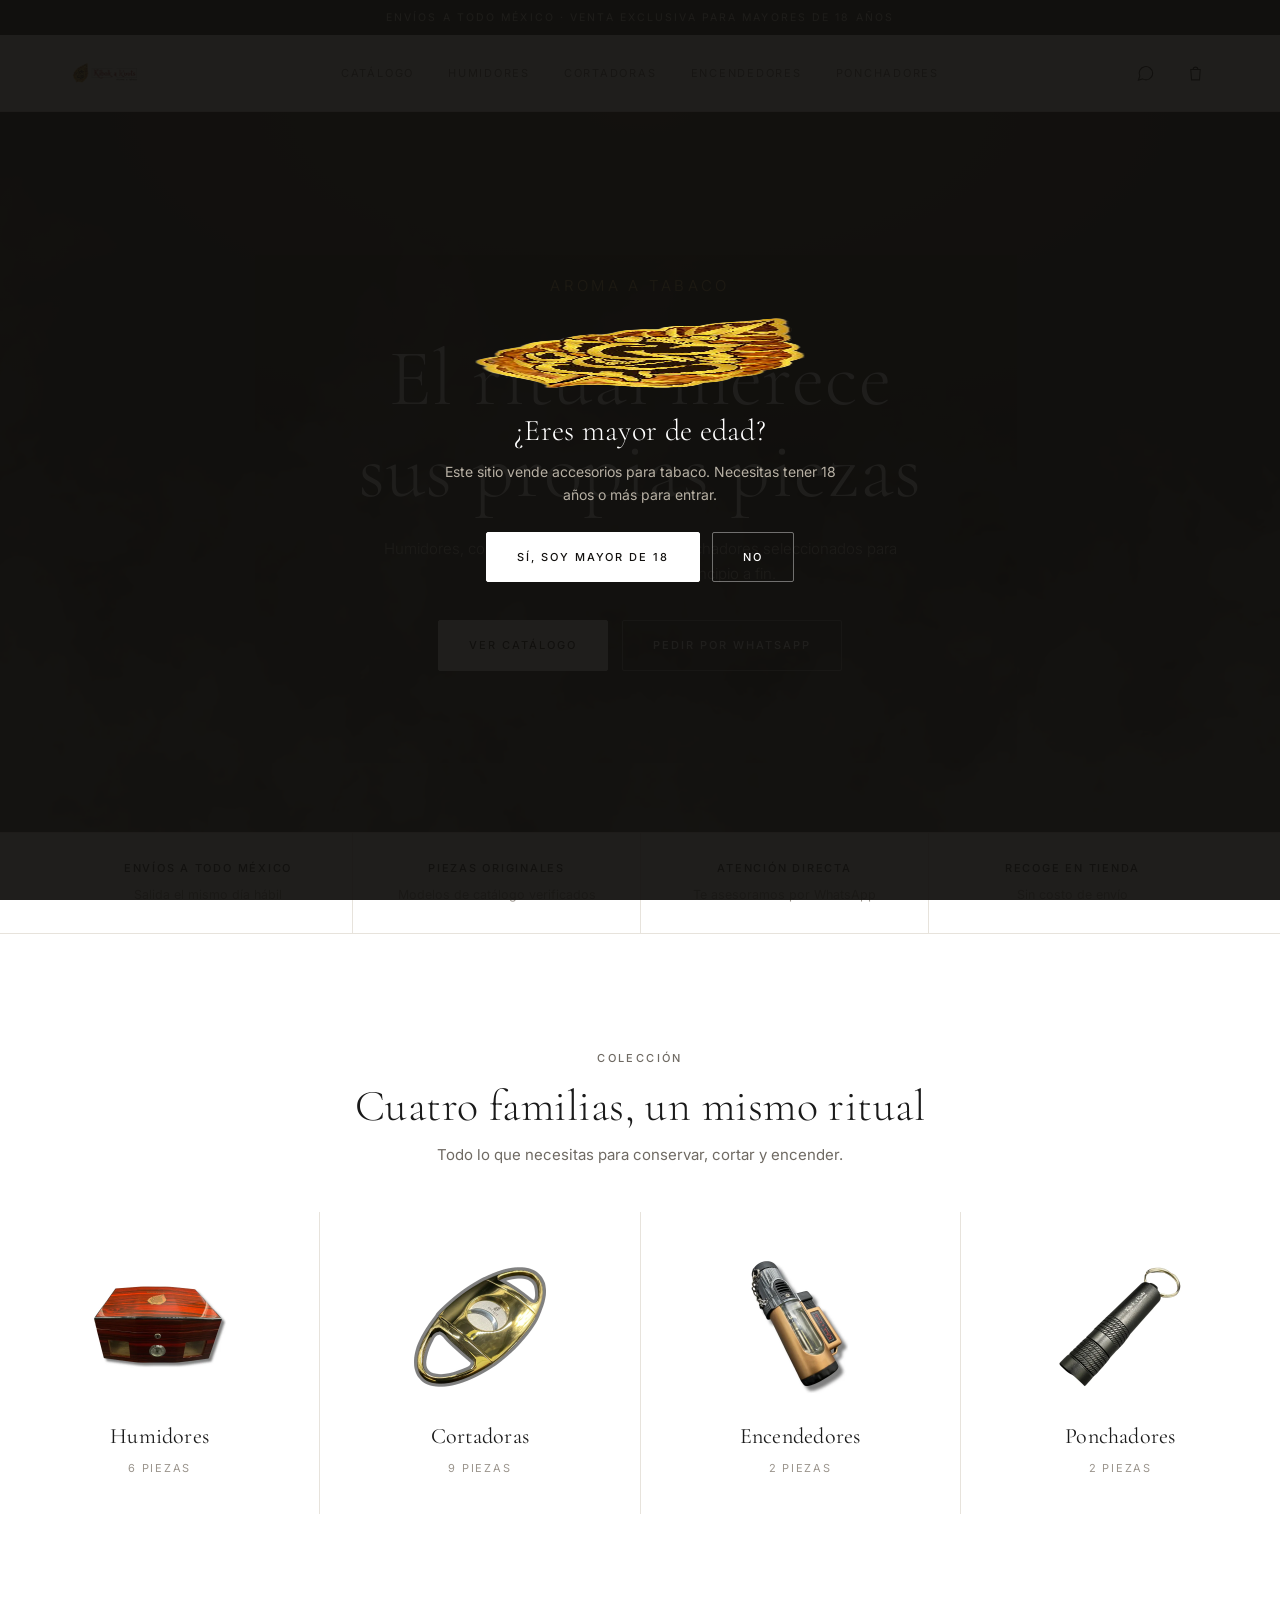
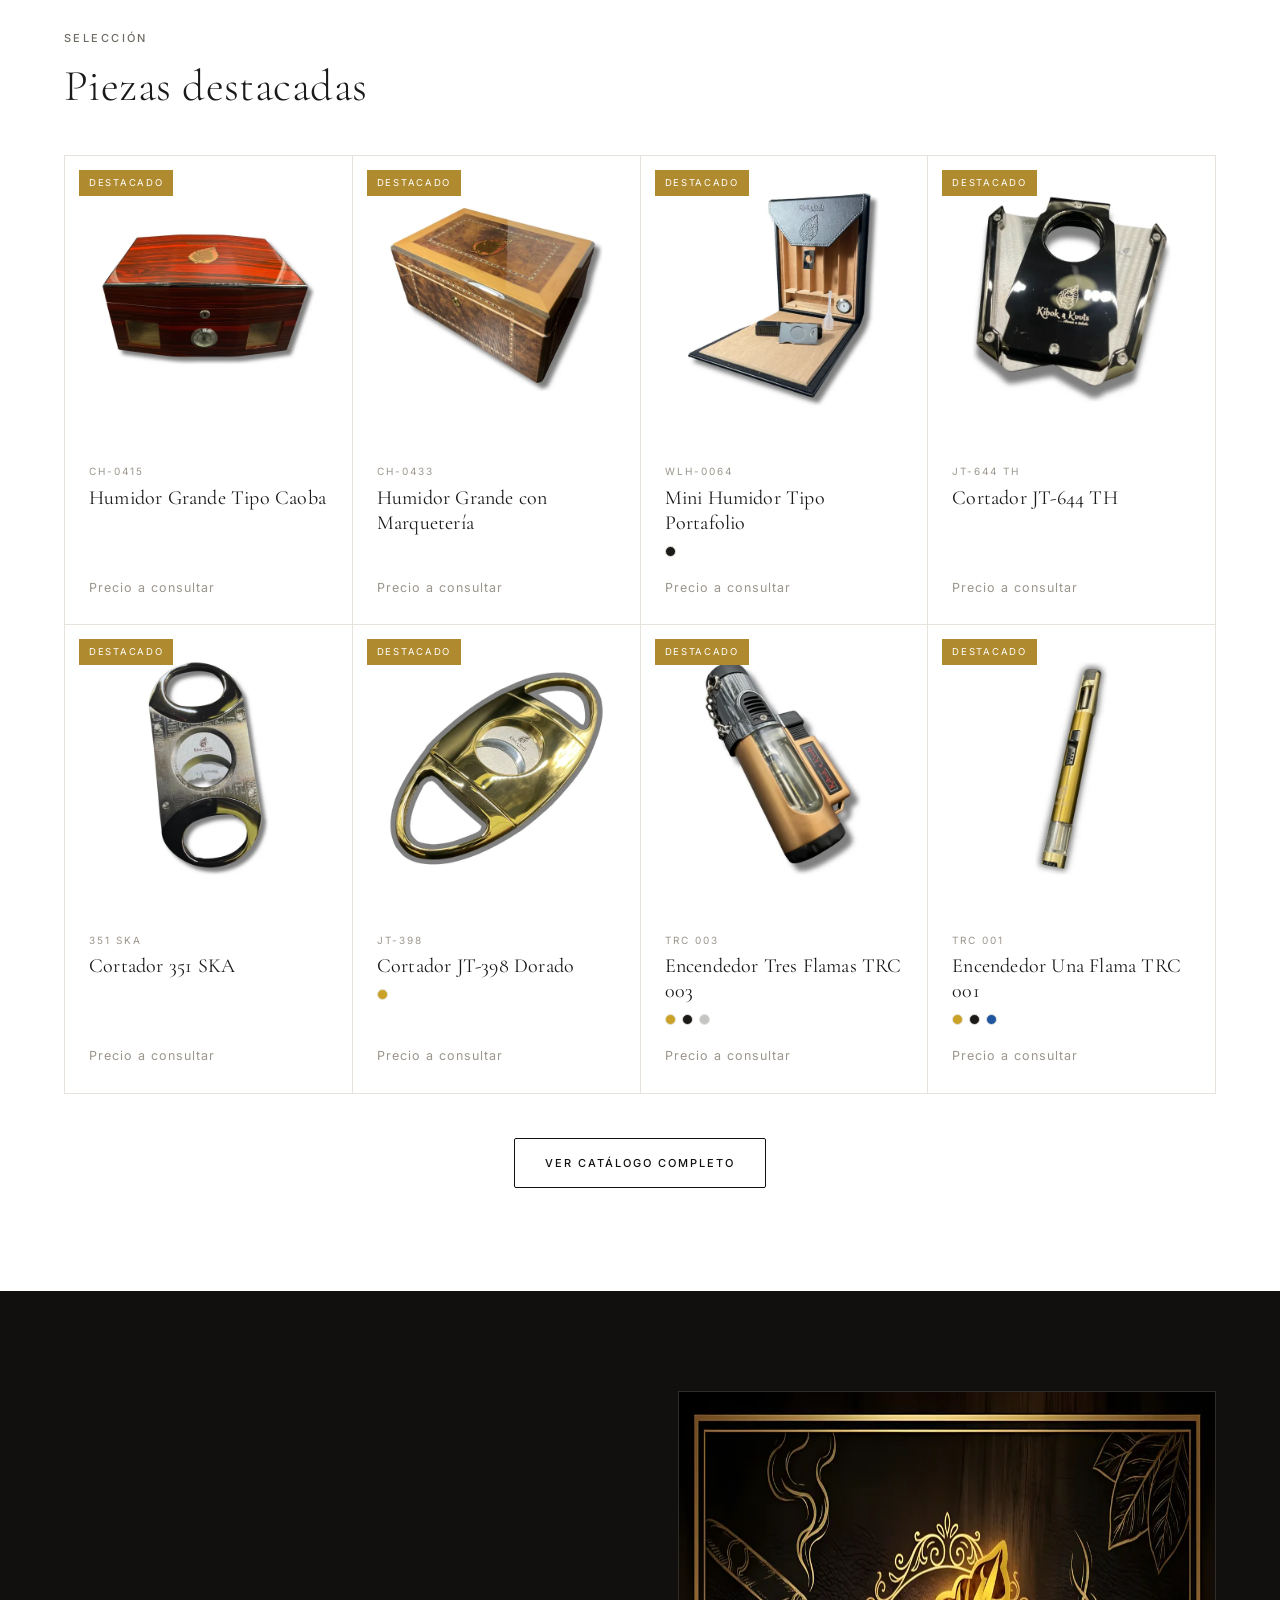
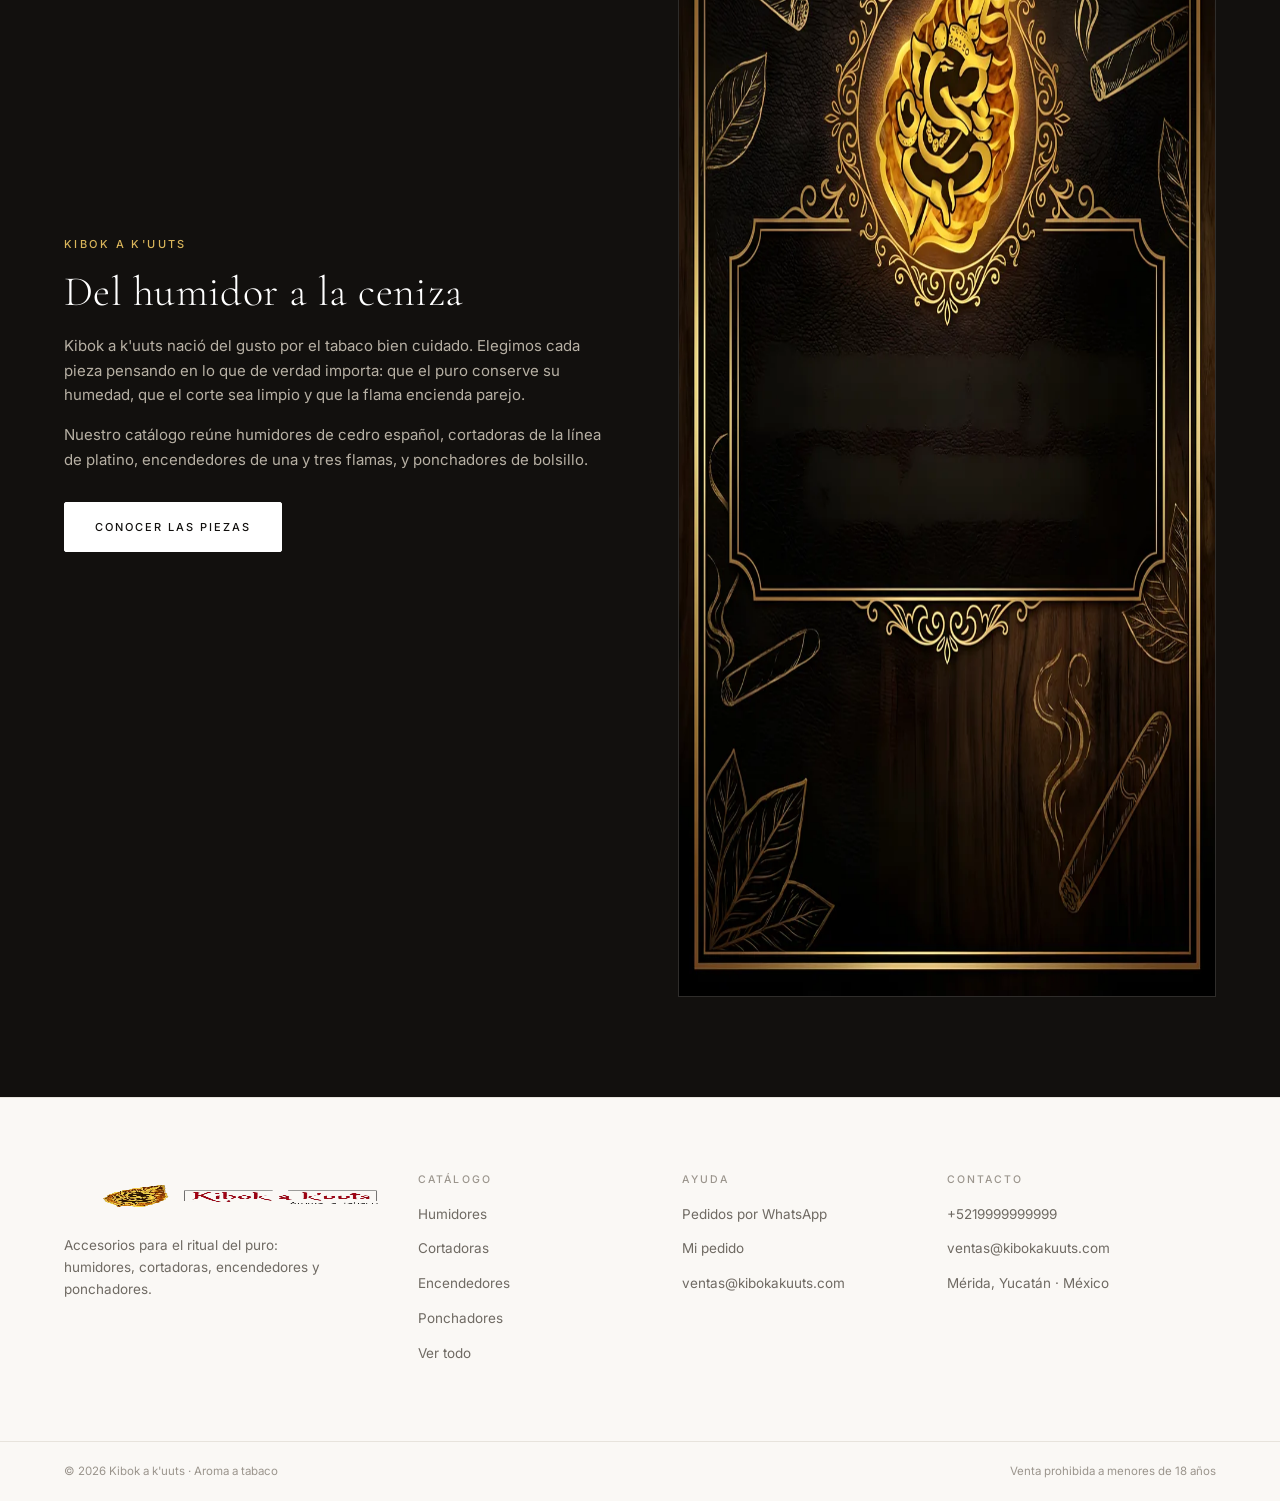
==== SITIO KIBOK/index.html @ acc5dd98 "Initial commit: Kibok a k'uuts static site Static e-commerce site for cigar accessories (humidors, c" ====
<!doctype html>
<html lang="es">
<head>
  <title>Kibok a k'uuts · Accesorios para puros</title>
  <meta name="description" content="Humidores, cortadoras, encendedores y ponchadores. Accesorios para el ritual del puro. Envíos a todo México.">
  <meta charset="utf-8">
  <meta name="viewport" content="width=device-width, initial-scale=1">
  <meta name="theme-color" content="#12100e">
  <link rel="icon" href="favicon.ico">
  <link rel="apple-touch-icon" href="apple-touch-icon.png">
  <link rel="preconnect" href="https://fonts.googleapis.com">
  <link rel="preconnect" href="https://fonts.gstatic.com" crossorigin>
  <link href="https://fonts.googleapis.com/css2?family=Cormorant+Garamond:wght@300;400;500&family=Inter:wght@300;400;500&display=swap" rel="stylesheet">
  <link rel="stylesheet" href="css/styles.css">
</head>
<body>
  <div class="tira">Envíos a todo México · Venta exclusiva para mayores de 18 años</div>

  <header class="header">
    <div class="contenedor header__barra">
      <button class="icono hamburguesa" data-menu aria-label="Menú" aria-expanded="false">
        <svg viewBox="0 0 24 24"><path d="M3 6h18M3 12h18M3 18h18"/></svg>
      </button>
      <a class="logo" href="index.html" aria-label="Kibok a k'uuts, inicio">
        <img src="img/marca/logo.webp" alt="Kibok a k'uuts — Aroma a tabaco" width="586" height="304">
      </a>
      <nav class="nav" aria-label="Principal">
        <a href="tienda.html">Catálogo</a>
        <a href="tienda.html?c=humidores">Humidores</a>
        <a href="tienda.html?c=cortadoras">Cortadoras</a>
        <a href="tienda.html?c=encendedores">Encendedores</a>
        <a href="tienda.html?c=ponchadores">Ponchadores</a>
      </nav>
      <div class="acciones">
        <a class="icono" data-wa-general href="#" target="_blank" rel="noopener" aria-label="WhatsApp">
          <svg viewBox="0 0 24 24"><path d="M21 11.5a8.4 8.4 0 0 1-12.6 7.3L3 20.5l1.8-5.2A8.5 8.5 0 1 1 21 11.5z"/></svg>
        </a>
        <a class="icono" href="carrito.html" aria-label="Ver pedido">
          <svg viewBox="0 0 24 24"><path d="M6 7h12l-1 13H7L6 7z"/><path d="M9 7a3 3 0 0 1 6 0"/></svg>
          <span class="contador" data-contador hidden>0</span>
        </a>
      </div>
    </div>
  </header>

  <main>
    <section class="hero">
      <img class="hero__fondo" src="img/marca/hero.webp" alt="" width="2000" height="1333">
      <div class="contenedor hero__contenido">
        <p class="eyebrow">Aroma a tabaco</p>
        <h1>El ritual merece<br>sus propias piezas</h1>
        <p>Humidores, cortadoras, encendedores y ponchadores seleccionados
           para acompañar cada puro de principio a fin.</p>
        <div class="hero__acciones">
          <a class="btn btn--claro" href="tienda.html">Ver catálogo</a>
          <a class="btn btn--linea" style="color:#fff;border-color:rgba(255,255,255,.45)"
             data-wa-general href="#" target="_blank" rel="noopener">Pedir por WhatsApp</a>
        </div>
      </div>
    </section>

    <section class="valores">
      <div class="contenedor">
        <div class="valores__grid">
          <div class="valores__item"><strong>Envíos a todo México</strong><span>Salida el mismo día hábil</span></div>
          <div class="valores__item"><strong>Piezas originales</strong><span>Modelos de catálogo verificados</span></div>
          <div class="valores__item"><strong>Atención directa</strong><span>Te asesoramos por WhatsApp</span></div>
          <div class="valores__item"><strong>Recoge en tienda</strong><span>Sin costo de envío</span></div>
        </div>
      </div>
    </section>

    <section class="seccion">
      <div class="contenedor">
        <div class="titulo centro">
          <p class="eyebrow">Colección</p>
          <h2>Cuatro familias, un mismo ritual</h2>
          <p>Todo lo que necesitas para conservar, cortar y encender.</p>
        </div>
      </div>
      <div class="contenedor" style="padding:0">
        <div class="categorias" data-categorias></div>
      </div>
    </section>

    <section class="seccion" style="padding-top:0">
      <div class="contenedor">
        <div class="titulo">
          <p class="eyebrow">Selección</p>
          <h2>Piezas destacadas</h2>
        </div>
        <div class="rejilla" data-destacados></div>
        <div class="centro" style="margin-top:44px">
          <a class="btn btn--linea" href="tienda.html">Ver catálogo completo</a>
        </div>
      </div>
    </section>

    <section class="bloque-marca">
      <div class="contenedor">
        <div>
          <p class="eyebrow">Kibok a k'uuts</p>
          <h2>Del humidor a la ceniza</h2>
          <p>Kibok a k'uuts nació del gusto por el tabaco bien cuidado. Elegimos cada pieza
             pensando en lo que de verdad importa: que el puro conserve su humedad, que el corte
             sea limpio y que la flama encienda parejo.</p>
          <p>Nuestro catálogo reúne humidores de cedro español, cortadoras de la línea de platino,
             encendedores de una y tres flamas, y ponchadores de bolsillo.</p>
          <a class="btn btn--claro" style="margin-top:14px" href="tienda.html">Conocer las piezas</a>
        </div>
        <div><img src="img/marca/portada.webp" alt="Catálogo Kibok a k'uuts" width="900" height="1206" loading="lazy"></div>
      </div>
    </section>
  </main>

  <footer class="footer">
    <div class="contenedor footer__grid">
      <div>
        <div class="footer__logo"><img src="img/marca/logo.webp" alt="Kibok a k'uuts" width="586" height="304"></div>
        <p style="color:var(--suave);font-size:13.5px;max-width:280px">
          Accesorios para el ritual del puro: humidores, cortadoras, encendedores y ponchadores.
        </p>
      </div>
      <div>
        <h4>Catálogo</h4>
        <ul>
          <li><a href="tienda.html?c=humidores">Humidores</a></li>
          <li><a href="tienda.html?c=cortadoras">Cortadoras</a></li>
          <li><a href="tienda.html?c=encendedores">Encendedores</a></li>
          <li><a href="tienda.html?c=ponchadores">Ponchadores</a></li>
          <li><a href="tienda.html">Ver todo</a></li>
        </ul>
      </div>
      <div>
        <h4>Ayuda</h4>
        <ul>
          <li><a data-wa-general href="#" target="_blank" rel="noopener">Pedidos por WhatsApp</a></li>
          <li><a href="carrito.html">Mi pedido</a></li>
          <li><a href="#" data-email>correo</a></li>
        </ul>
      </div>
      <div>
        <h4>Contacto</h4>
        <ul>
          <li><a data-wa-general href="#" target="_blank" rel="noopener"><span data-tel></span></a></li>
          <li><a href="#" data-email>correo</a></li>
          <li><span style="font-size:13.5px;color:var(--suave)">Mérida, Yucatán · México</span></li>
        </ul>
      </div>
    </div>
    <div class="contenedor footer__legal">
      <span>© <span data-anio></span> Kibok a k'uuts · Aroma a tabaco</span>
      <span>Venta prohibida a menores de 18 años</span>
    </div>
  </footer>

  <div class="edad" data-edad>
    <div class="edad__caja">
      <img src="img/marca/emblema.png" alt="" width="512" height="512">
      <h2>¿Eres mayor de edad?</h2>
      <p>Este sitio vende accesorios para tabaco. Necesitas tener 18 años o más para entrar.</p>
      <div class="edad__botones">
        <button class="btn btn--claro" data-edad-si>Sí, soy mayor de 18</button>
        <button class="btn btn--linea" style="color:#fff;border-color:rgba(255,255,255,.4)" data-edad-no>No</button>
      </div>
    </div>
  </div>

  <script src="js/config.js"></script>
  <script src="js/products.js"></script>
  <script src="js/app.js"></script>
</body>
</html>
---- SITIO KIBOK/css/styles.css ----
/* =========================================================
   KIBOK A K'UUTS — Hoja de estilos
   Minimalista: blanco, tipografía fina, acento dorado.
   ========================================================= */

:root{
  --negro:#12100e;
  --texto:#1a1a1a;
  --suave:#6f6a63;
  --tenue:#9b958d;
  --linea:#e7e3dc;
  --fondo:#ffffff;
  --crema:#faf8f5;
  --oro:#b08a2e;
  --oro-claro:#d8b45a;
  --rojo:#9e0b14;

  --serif:"Cormorant Garamond", Georgia, "Times New Roman", serif;
  --sans:"Inter", -apple-system, BlinkMacSystemFont, "Segoe UI", Helvetica, Arial, sans-serif;

  --max:1280px;
  --gutter:clamp(20px, 5vw, 64px);
  --radio:2px;
  --trans:.35s cubic-bezier(.2,.7,.3,1);
}

*,*::before,*::after{box-sizing:border-box}
html{-webkit-text-size-adjust:100%}
body{
  margin:0;
  background:var(--fondo);
  color:var(--texto);
  font-family:var(--sans);
  font-size:15px;
  font-weight:400;
  line-height:1.65;
  -webkit-font-smoothing:antialiased;
}
img{max-width:100%;display:block}
a{color:inherit;text-decoration:none}
button{font:inherit;color:inherit;cursor:pointer}
h1,h2,h3,h4{font-family:var(--serif);font-weight:400;letter-spacing:.01em;margin:0;line-height:1.15}
p{margin:0 0 1em}
hr{border:0;border-top:1px solid var(--linea);margin:0}

.contenedor{max-width:var(--max);margin:0 auto;padding-inline:var(--gutter)}
.eyebrow{
  font-size:11px;letter-spacing:.22em;text-transform:uppercase;
  color:var(--tenue);font-weight:500;margin:0 0 14px
}
.seccion{padding-block:clamp(56px,8vw,110px)}
.centro{text-align:center}
.oculto{display:none !important}

/* ---------------- Botones ---------------- */
.btn{
  display:inline-flex;align-items:center;justify-content:center;gap:10px;
  border:1px solid var(--negro);background:var(--negro);color:#fff;
  padding:15px 30px;border-radius:var(--radio);
  font-size:11px;letter-spacing:.18em;text-transform:uppercase;font-weight:500;
  transition:var(--trans);white-space:nowrap
}
.btn:hover{background:#2c2723;border-color:#2c2723}
.btn--linea{background:transparent;color:var(--negro)}
.btn--linea:hover{background:var(--negro);color:#fff}
.btn--claro{background:#fff;color:var(--negro);border-color:#fff}
.btn--claro:hover{background:transparent;color:#fff;border-color:#fff}
.btn--full{width:100%}
.btn[disabled]{opacity:.4;pointer-events:none}
.btn--wa{background:#1f8a4c;border-color:#1f8a4c}
.btn--wa:hover{background:#186f3d;border-color:#186f3d}

/* ---------------- Header ---------------- */
.header{
  position:sticky;top:0;z-index:60;background:rgba(255,255,255,.94);
  backdrop-filter:saturate(180%) blur(12px);border-bottom:1px solid var(--linea)
}
.header__barra{
  display:grid;grid-template-columns:1fr auto 1fr;align-items:center;
  gap:20px;min-height:76px
}
.logo{display:flex;align-items:center;gap:12px}
.logo img{height:38px;width:auto}
.nav{display:flex;gap:34px;justify-content:center}
.nav a{
  font-size:11px;letter-spacing:.16em;text-transform:uppercase;color:var(--suave);
  padding-block:8px;position:relative;transition:color var(--trans)
}
.nav a::after{
  content:"";position:absolute;left:0;right:100%;bottom:2px;height:1px;
  background:var(--oro);transition:right var(--trans)
}
.nav a:hover,.nav a[aria-current="page"]{color:var(--negro)}
.nav a:hover::after,.nav a[aria-current="page"]::after{right:0}
.acciones{display:flex;align-items:center;gap:8px;justify-content:flex-end}
.icono{
  width:42px;height:42px;display:grid;place-items:center;background:none;border:0;
  border-radius:50%;transition:background var(--trans);position:relative
}
.icono:hover{background:var(--crema)}
.icono svg{width:19px;height:19px;stroke:var(--negro);fill:none;stroke-width:1.4}
.contador{
  position:absolute;top:5px;right:4px;min-width:17px;height:17px;padding:0 4px;
  background:var(--rojo);color:#fff;border-radius:9px;
  font-size:10px;line-height:17px;text-align:center;font-weight:500
}
.contador[hidden]{display:none}
.hamburguesa{display:none}

@media (max-width:900px){
  .header__barra{grid-template-columns:auto 1fr auto;min-height:66px}
  .hamburguesa{display:grid;order:-1}
  .logo{justify-content:center}
  .logo img{height:32px}
  .nav{
    position:fixed;inset:66px 0 auto;background:#fff;border-bottom:1px solid var(--linea);
    flex-direction:column;gap:0;padding:8px var(--gutter) 24px;
    transform:translateY(-8px);opacity:0;pointer-events:none;transition:var(--trans)
  }
  .nav.abierto{transform:none;opacity:1;pointer-events:auto}
  .nav a{padding:16px 0;font-size:12px;border-bottom:1px solid var(--linea)}
}

/* ---------------- Aviso superior ---------------- */
.tira{
  background:var(--negro);color:#e8e2d6;text-align:center;
  font-size:10.5px;letter-spacing:.2em;text-transform:uppercase;padding:9px 16px
}

/* ---------------- Hero ---------------- */
.hero{
  position:relative;min-height:min(88vh,720px);display:grid;align-items:center;
  background:var(--negro);color:#fff;overflow:hidden
}
.hero::after{
  content:"";position:absolute;inset:0;
  background:radial-gradient(120% 90% at 50% 0%, rgba(176,138,46,.20), transparent 60%);
  pointer-events:none
}
.hero__fondo{
  position:absolute;inset:0;object-fit:cover;width:100%;height:100%;
  opacity:.34;filter:grayscale(.15)
}
.hero__contenido{position:relative;z-index:2;text-align:center;padding-block:90px}
.hero h1{
  font-size:clamp(38px,7vw,80px);font-weight:300;letter-spacing:.01em;margin:0 0 20px
}
.hero p{
  max-width:520px;margin:0 auto 34px;color:#cfc8bd;font-size:15px;font-weight:300
}
.hero .eyebrow{color:var(--oro-claro)}
.hero__acciones{display:flex;gap:14px;justify-content:center;flex-wrap:wrap}

/* ---------------- Barra de valores ---------------- */
.valores{border-block:1px solid var(--linea)}
.valores__grid{
  display:grid;grid-template-columns:repeat(4,1fr);text-align:center
}
.valores__item{padding:26px 18px;border-left:1px solid var(--linea)}
.valores__item:first-child{border-left:0}
.valores__item strong{
  display:block;font-size:11px;letter-spacing:.16em;text-transform:uppercase;
  font-weight:500;margin-bottom:5px
}
.valores__item span{color:var(--tenue);font-size:12.5px}
@media (max-width:760px){
  .valores__grid{grid-template-columns:repeat(2,1fr)}
  .valores__item:nth-child(3){border-left:0}
  .valores__item:nth-child(n+3){border-top:1px solid var(--linea)}
}

/* ---------------- Títulos de sección ---------------- */
.titulo{margin-bottom:44px}
.titulo h2{font-size:clamp(28px,4vw,44px);font-weight:300}
.titulo p{color:var(--suave);max-width:560px;margin-top:12px}
.titulo.centro p{margin-inline:auto}

/* ---------------- Categorías ---------------- */
.categorias{display:grid;grid-template-columns:repeat(4,1fr);gap:1px;background:var(--linea)}
.categoria{
  background:#fff;padding:40px 26px 34px;text-align:center;transition:var(--trans)
}
.categoria:hover{background:var(--crema)}
.categoria img{height:150px;width:auto;margin:0 auto 22px;object-fit:contain;
  transition:transform var(--trans)}
.categoria:hover img{transform:translateY(-6px) scale(1.03)}
.categoria h3{font-size:22px;margin-bottom:6px}
.categoria span{font-size:11px;letter-spacing:.16em;text-transform:uppercase;color:var(--tenue)}
@media (max-width:860px){.categorias{grid-template-columns:repeat(2,1fr)}}

/* ---------------- Rejilla de productos ---------------- */
.rejilla{
  display:grid;grid-template-columns:repeat(auto-fill,minmax(250px,1fr));
  gap:1px;background:var(--linea);border:1px solid var(--linea)
}
.tarjeta{
  background:#fff;display:flex;flex-direction:column;position:relative;
  transition:var(--trans)
}
.tarjeta:hover{box-shadow:0 18px 44px -30px rgba(0,0,0,.4);z-index:2}
.tarjeta__img{
  position:relative;aspect-ratio:1;overflow:hidden;background:#fff
}
.tarjeta__img img{
  width:100%;height:100%;object-fit:contain;padding:8%;
  transition:transform .6s cubic-bezier(.2,.7,.3,1),opacity var(--trans)
}
.tarjeta__img img.alterna{position:absolute;inset:0;opacity:0}
.tarjeta:hover .tarjeta__img img.principal{opacity:0}
.tarjeta:hover .tarjeta__img img.alterna{opacity:1}
.tarjeta:hover .tarjeta__img img{transform:scale(1.05)}
.tarjeta__cuerpo{padding:20px 24px 26px;display:flex;flex-direction:column;gap:6px;flex:1}
.tarjeta__modelo{font-size:10px;letter-spacing:.2em;text-transform:uppercase;color:var(--tenue)}
.tarjeta__nombre{font-family:var(--serif);font-size:20px;line-height:1.25}
.tarjeta__precio{margin-top:auto;padding-top:12px;font-size:14px;letter-spacing:.02em}
.tarjeta__precio .antes{color:var(--tenue);text-decoration:line-through;margin-right:8px;font-size:13px}
.tarjeta__precio .consultar{color:var(--tenue);font-size:12.5px;letter-spacing:.08em}
.tarjeta__colores{display:flex;gap:6px;margin-top:4px}
.punto{width:11px;height:11px;border-radius:50%;border:1px solid var(--linea)}
.tarjeta__link{position:absolute;inset:0;z-index:3}
.tarjeta__add{
  position:absolute;left:16px;right:16px;bottom:16px;z-index:4;
  opacity:0;transform:translateY(8px);transition:var(--trans);
  padding:13px 18px;font-size:10px
}
.tarjeta:hover .tarjeta__add{opacity:1;transform:none}
@media (hover:none){.tarjeta__add{opacity:1;transform:none;position:static;margin:14px 24px 22px}}
.etiqueta{
  position:absolute;top:14px;left:14px;z-index:4;background:var(--negro);color:#fff;
  font-size:9.5px;letter-spacing:.18em;text-transform:uppercase;padding:5px 10px
}
.etiqueta--oro{background:var(--oro)}

/* ---------------- Filtros tienda ---------------- */
.barra-filtros{
  display:flex;align-items:center;justify-content:space-between;gap:24px;
  flex-wrap:wrap;padding-bottom:26px;margin-bottom:34px;border-bottom:1px solid var(--linea)
}
.chips{display:flex;gap:8px;flex-wrap:wrap}
.chip{
  border:1px solid var(--linea);background:#fff;padding:9px 18px;border-radius:100px;
  font-size:11px;letter-spacing:.14em;text-transform:uppercase;color:var(--suave);
  transition:var(--trans)
}
.chip:hover{border-color:var(--negro);color:var(--negro)}
.chip[aria-pressed="true"]{background:var(--negro);border-color:var(--negro);color:#fff}
.herramientas{display:flex;align-items:center;gap:12px;margin-left:auto}
.campo{
  border:1px solid var(--linea);background:#fff;padding:10px 14px;border-radius:var(--radio);
  font-size:12.5px;color:var(--texto);min-width:150px
}
.campo:focus{outline:1px solid var(--negro);outline-offset:-1px}
.conteo{font-size:12px;color:var(--tenue);letter-spacing:.04em}

/* ---------------- Detalle de producto ---------------- */
.detalle{display:grid;grid-template-columns:1.1fr 1fr;gap:clamp(32px,6vw,84px);align-items:start}
@media (max-width:900px){.detalle{grid-template-columns:1fr}}
.galeria__principal{
  border:1px solid var(--linea);aspect-ratio:1;display:grid;place-items:center;overflow:hidden
}
.galeria__principal img{width:100%;height:100%;object-fit:contain;padding:7%}
.galeria__miniaturas{display:flex;gap:10px;margin-top:12px;flex-wrap:wrap}
.miniatura{
  width:74px;height:74px;border:1px solid var(--linea);background:#fff;padding:6px;
  transition:var(--trans)
}
.miniatura img{width:100%;height:100%;object-fit:contain}
.miniatura[aria-pressed="true"]{border-color:var(--negro)}
.ficha h1{font-size:clamp(30px,4.2vw,46px);font-weight:300;margin-bottom:10px}
.ficha__precio{font-size:24px;font-family:var(--serif);margin:22px 0 8px}
.ficha__precio .antes{font-size:17px;color:var(--tenue);text-decoration:line-through;margin-right:10px}
.ficha__resumen{color:var(--suave);font-size:15px}
.opciones{margin:26px 0}
.opciones__titulo{font-size:11px;letter-spacing:.18em;text-transform:uppercase;color:var(--tenue);margin-bottom:10px}
.opcion{
  border:1px solid var(--linea);background:#fff;padding:10px 18px;margin:0 8px 8px 0;
  font-size:12px;letter-spacing:.08em;transition:var(--trans)
}
.opcion[aria-pressed="true"]{border-color:var(--negro);background:var(--negro);color:#fff}
.compra{display:flex;gap:12px;align-items:stretch;margin:30px 0 14px;flex-wrap:wrap}
.cantidad{display:flex;align-items:center;border:1px solid var(--linea)}
.cantidad button{width:44px;height:100%;background:none;border:0;font-size:16px;color:var(--suave)}
.cantidad button:hover{color:var(--negro)}
.cantidad input{
  width:46px;border:0;text-align:center;font-size:14px;background:none;-moz-appearance:textfield
}
.cantidad input::-webkit-outer-spin-button,.cantidad input::-webkit-inner-spin-button{-webkit-appearance:none;margin:0}
.compra .btn{flex:1;min-width:180px}
.acordeon{border-top:1px solid var(--linea);margin-top:34px}
.acordeon details{border-bottom:1px solid var(--linea)}
.acordeon summary{
  list-style:none;cursor:pointer;padding:18px 0;display:flex;justify-content:space-between;
  align-items:center;font-size:11px;letter-spacing:.18em;text-transform:uppercase
}
.acordeon summary::-webkit-details-marker{display:none}
.acordeon summary::after{content:"+";font-size:16px;color:var(--tenue)}
.acordeon details[open] summary::after{content:"–"}
.acordeon .cuerpo{padding-bottom:22px;color:var(--suave);font-size:14px}
.tabla-specs{width:100%;border-collapse:collapse;font-size:13.5px}
.tabla-specs td{padding:9px 0;border-bottom:1px solid var(--linea);vertical-align:top}
.tabla-specs td:first-child{color:var(--tenue);width:42%}
.tabla-specs tr:last-child td{border-bottom:0}

/* ---------------- Carrito ---------------- */
.carrito{display:grid;grid-template-columns:1.6fr 1fr;gap:clamp(30px,5vw,64px);align-items:start}
@media (max-width:900px){.carrito{grid-template-columns:1fr}}
.linea-item{
  display:grid;grid-template-columns:96px 1fr auto;gap:20px;align-items:center;
  padding:22px 0;border-bottom:1px solid var(--linea)
}
.linea-item:first-child{border-top:1px solid var(--linea)}
.linea-item img{width:96px;height:96px;object-fit:contain;border:1px solid var(--linea);padding:8px}
.linea-item__nombre{font-family:var(--serif);font-size:19px;line-height:1.2}
.linea-item__meta{font-size:11.5px;color:var(--tenue);letter-spacing:.06em;margin-top:3px}
.linea-item__quitar{
  background:none;border:0;padding:0;font-size:11px;letter-spacing:.1em;color:var(--tenue);
  text-transform:uppercase;margin-top:9px;text-decoration:underline;text-underline-offset:3px
}
.linea-item__quitar:hover{color:var(--rojo)}
.linea-item__precio{text-align:right;font-size:15px;white-space:nowrap}
.resumen{border:1px solid var(--linea);padding:30px;position:sticky;top:100px;background:var(--crema)}
.resumen h3{font-size:22px;margin-bottom:20px}
.resumen__fila{display:flex;justify-content:space-between;padding:9px 0;font-size:13.5px;color:var(--suave)}
.resumen__total{
  display:flex;justify-content:space-between;align-items:baseline;
  border-top:1px solid var(--linea);margin-top:14px;padding-top:16px;
  font-family:var(--serif);font-size:22px;color:var(--texto)
}
.vacio{text-align:center;padding:90px 20px}
.vacio h2{font-size:30px;font-weight:300;margin-bottom:12px}
.vacio p{color:var(--suave);margin-bottom:26px}
.nota{font-size:11.5px;color:var(--tenue);line-height:1.6;margin-top:16px}

/* ---------------- Cinta / bloque marca ---------------- */
.bloque-marca{background:var(--negro);color:#e9e3d8}
.bloque-marca .contenedor{
  display:grid;grid-template-columns:1fr 1fr;gap:clamp(30px,6vw,80px);align-items:center;
  padding-block:clamp(56px,8vw,100px)
}
@media (max-width:860px){.bloque-marca .contenedor{grid-template-columns:1fr}}
.bloque-marca h2{font-size:clamp(28px,4vw,42px);font-weight:300;color:#fff;margin-bottom:18px}
.bloque-marca p{color:#b7b0a4}
.bloque-marca .eyebrow{color:var(--oro-claro)}
.bloque-marca img{border:1px solid rgba(255,255,255,.12)}

/* ---------------- Footer ---------------- */
.footer{border-top:1px solid var(--linea);background:var(--crema)}
.footer__grid{
  display:grid;grid-template-columns:1.4fr 1fr 1fr 1.2fr;gap:40px;
  padding-block:clamp(48px,6vw,76px)
}
@media (max-width:860px){.footer__grid{grid-template-columns:1fr 1fr}}
@media (max-width:520px){.footer__grid{grid-template-columns:1fr}}
.footer h4{
  font-family:var(--sans);font-size:10.5px;letter-spacing:.2em;text-transform:uppercase;
  color:var(--tenue);font-weight:500;margin-bottom:16px
}
.footer ul{list-style:none;margin:0;padding:0;display:grid;gap:10px}
.footer a{font-size:13.5px;color:var(--suave);transition:color var(--trans)}
.footer a:hover{color:var(--negro)}
.footer__logo img{height:44px;margin-bottom:16px}
.footer__legal{
  border-top:1px solid var(--linea);padding-block:20px;display:flex;justify-content:space-between;
  gap:16px;flex-wrap:wrap;font-size:11.5px;color:var(--tenue)
}

/* ---------------- Aviso de edad ---------------- */
.edad{
  position:fixed;inset:0;z-index:200;background:rgba(18,16,14,.94);
  display:grid;place-items:center;padding:24px;color:#fff;text-align:center
}
.edad__caja{max-width:420px}
.edad__caja img{height:70px;margin:0 auto 26px}
.edad h2{font-size:30px;font-weight:300;margin-bottom:12px}
.edad p{color:#b7b0a4;font-size:14px;margin-bottom:26px}
.edad__botones{display:flex;gap:12px;justify-content:center;flex-wrap:wrap}

/* ---------------- Toast ---------------- */
.toast{
  position:fixed;left:50%;bottom:28px;transform:translate(-50%,12px);z-index:150;
  background:var(--negro);color:#fff;padding:13px 24px;border-radius:100px;
  font-size:12px;letter-spacing:.08em;opacity:0;pointer-events:none;transition:var(--trans)
}
.toast.visible{opacity:1;transform:translate(-50%,0)}

/* ---------------- Utilidades ---------------- */
.migas{font-size:11px;letter-spacing:.12em;text-transform:uppercase;color:var(--tenue);margin-bottom:26px}
.migas a:hover{color:var(--negro)}
.sr{position:absolute;width:1px;height:1px;overflow:hidden;clip:rect(0 0 0 0);white-space:nowrap}

/* ---------------- Ajustes móviles ---------------- */
@media (max-width:640px){
  .barra-filtros{gap:16px}
  .chips{
    flex-wrap:nowrap;overflow-x:auto;width:100%;padding-bottom:4px;
    scrollbar-width:none;-webkit-overflow-scrolling:touch
  }
  .chips::-webkit-scrollbar{display:none}
  .chip{flex:0 0 auto}
  .herramientas{width:100%;margin-left:0;flex-wrap:wrap;gap:8px}
  .herramientas .campo{flex:1 1 130px;min-width:0}
  .conteo{order:-1;flex:1 0 100%}

  .rejilla{grid-template-columns:repeat(2,1fr)}
  .tarjeta__cuerpo{padding:14px 14px 18px}
  .tarjeta__nombre{font-size:16px}
  .tarjeta__precio{font-size:13px;padding-top:8px}
  .tarjeta__add{margin:0 14px 16px;padding:12px 14px}

  .linea-item{grid-template-columns:72px 1fr;gap:14px}
  .linea-item img{width:72px;height:72px}
  .linea-item__precio{grid-column:2;text-align:left;font-size:14px}
  .resumen{padding:22px;position:static}

  .galeria__miniaturas .miniatura{width:62px;height:62px}
  .compra .btn{min-width:0}
  .footer__grid{gap:30px}
}
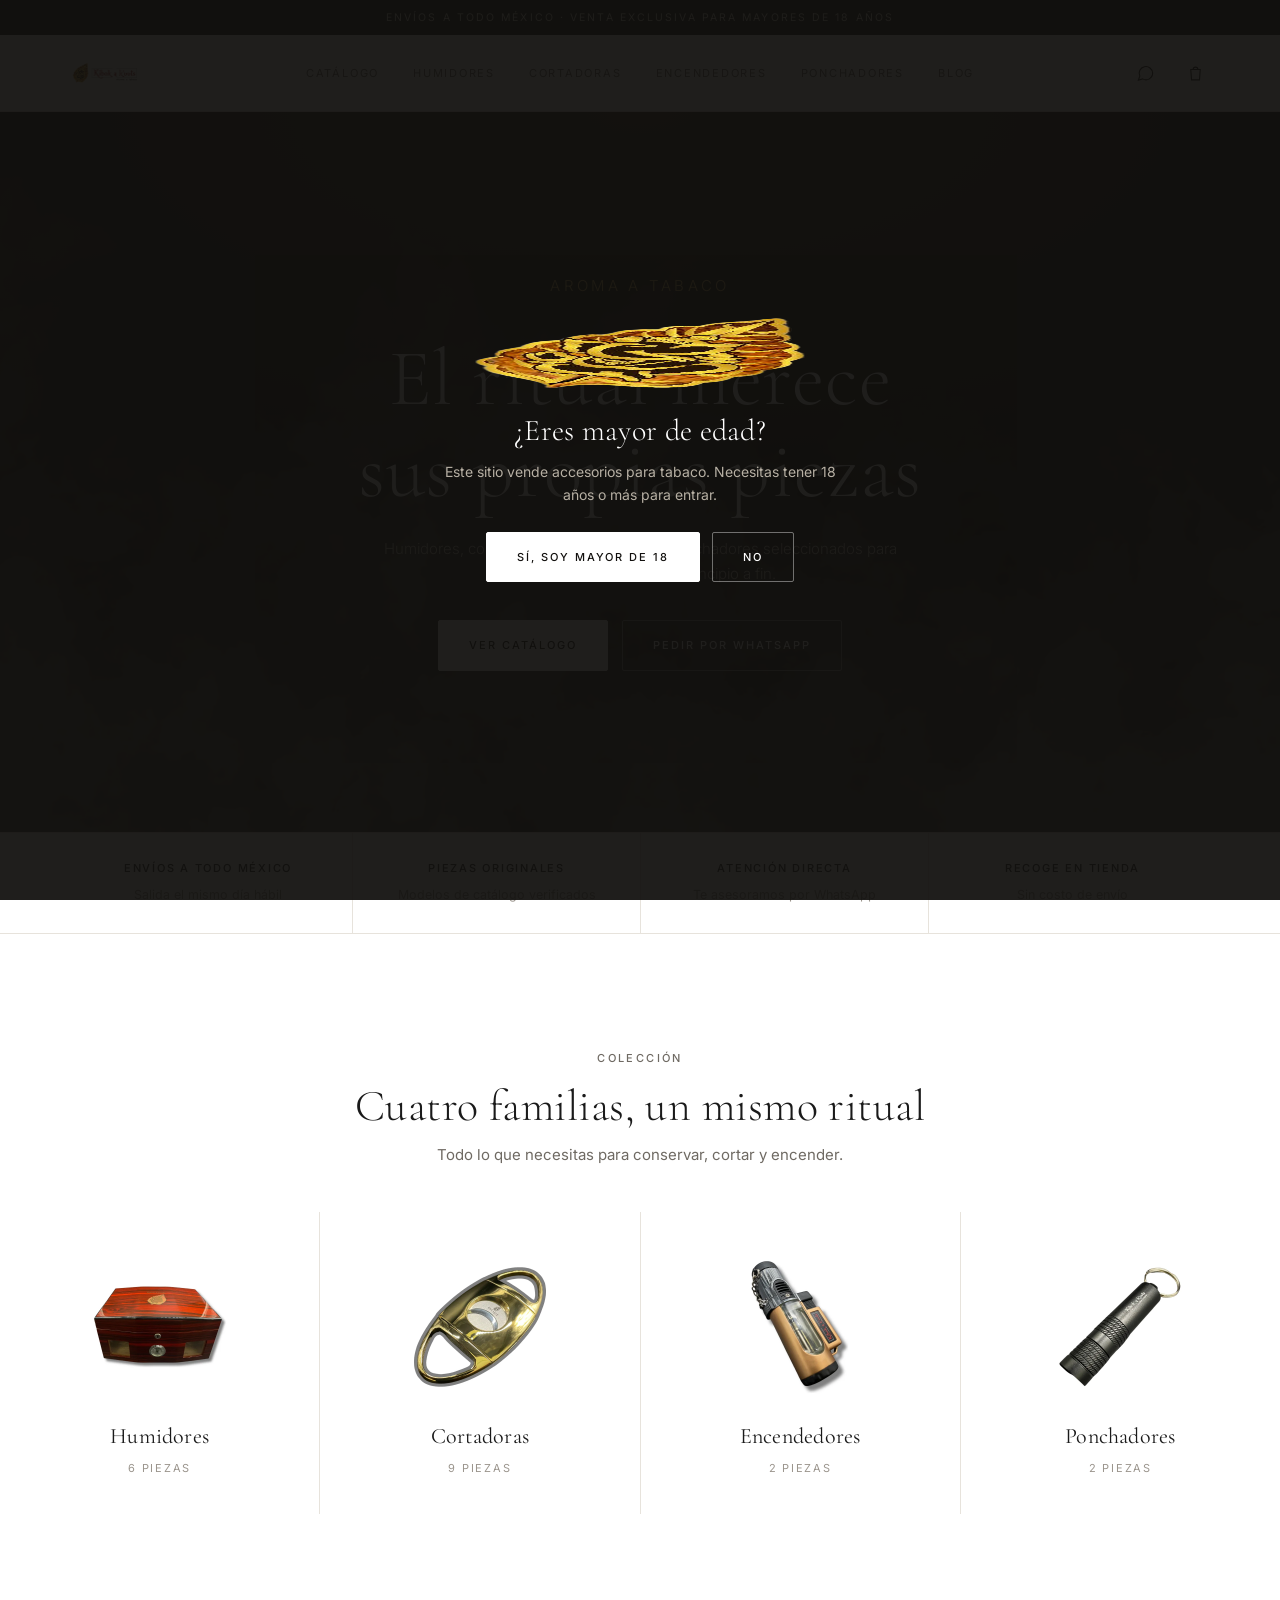
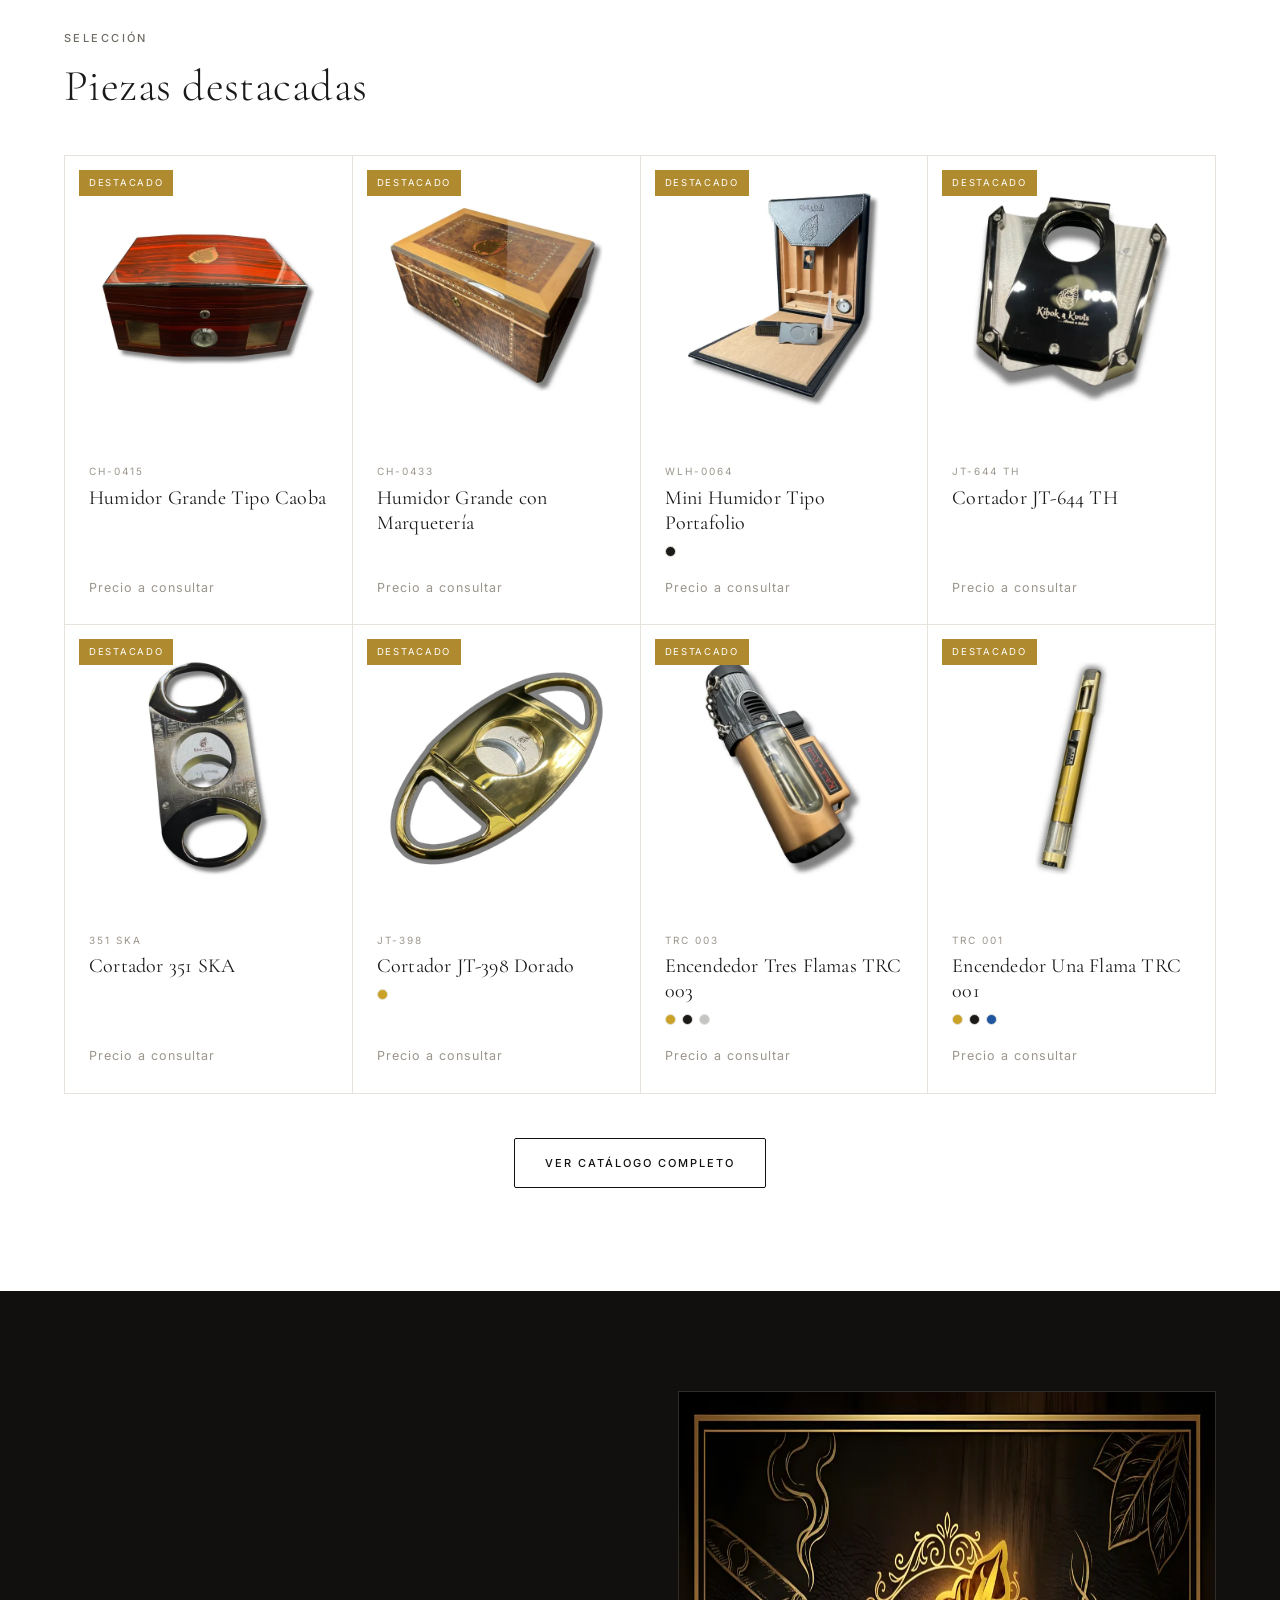
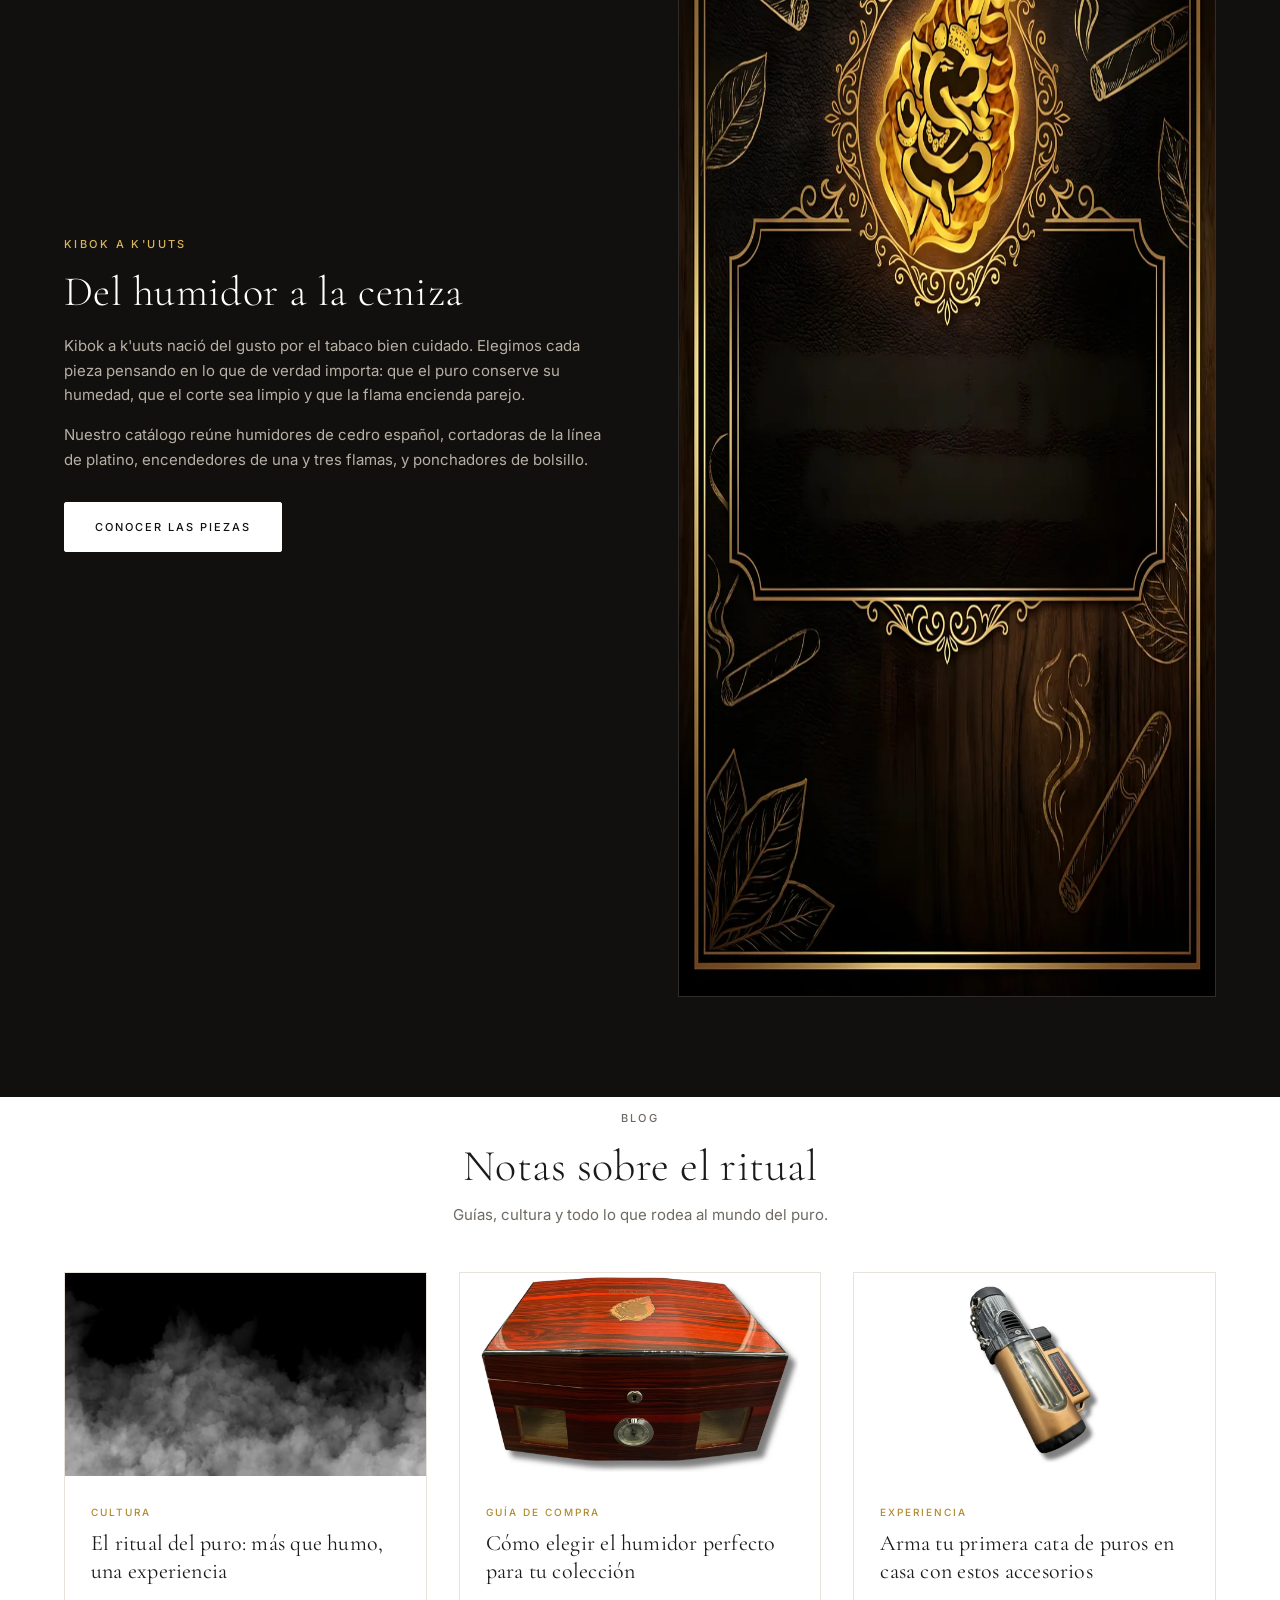
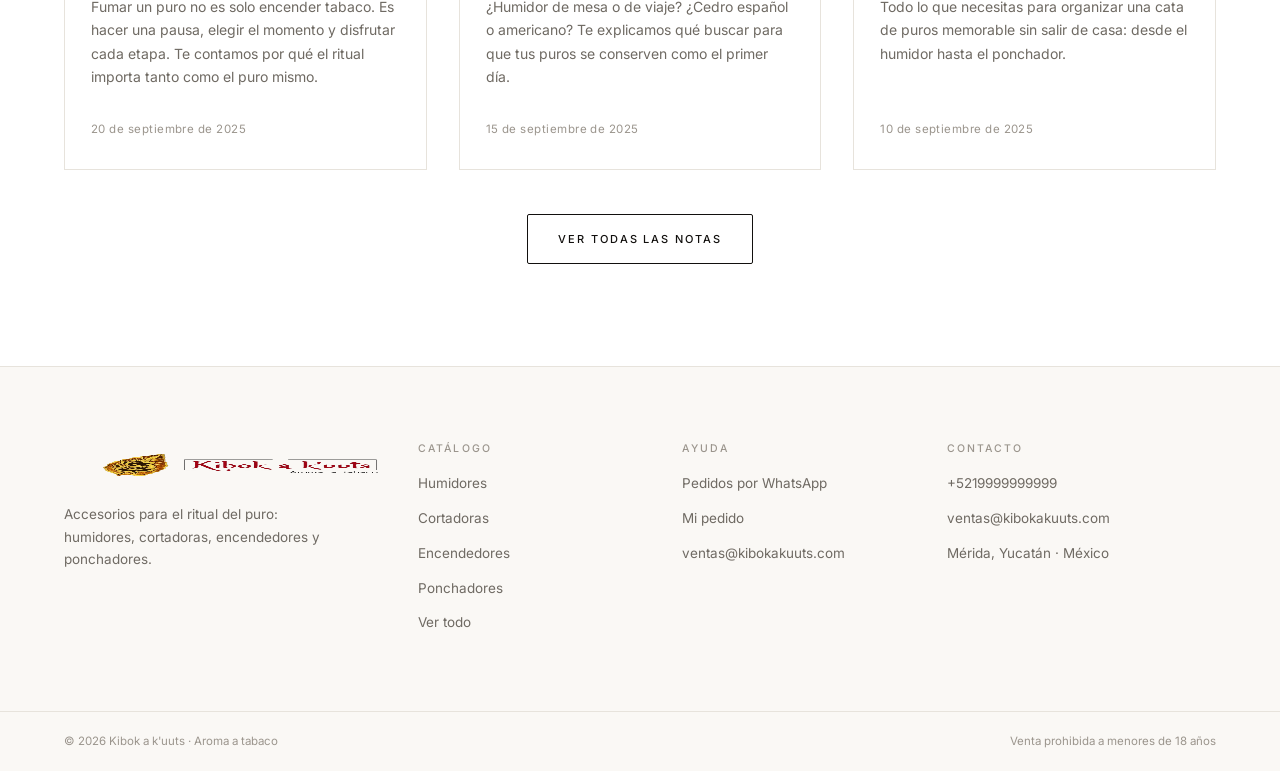
==== commit 5b903f96: "Add blog section with 3 articles (TOFU, MOFU, BOFU) - TOFU: "El ritual del puro" — cultural/educatio" ====
--- a/SITIO KIBOK/index.html
+++ b/SITIO KIBOK/index.html
@@ -30,6 +30,7 @@
         <a href="tienda.html?c=cortadoras">Cortadoras</a>
         <a href="tienda.html?c=encendedores">Encendedores</a>
         <a href="tienda.html?c=ponchadores">Ponchadores</a>
+        <a href="blog.html">Blog</a>
       </nav>
       <div class="acciones">
         <a class="icono" data-wa-general href="#" target="_blank" rel="noopener" aria-label="WhatsApp">
@@ -111,6 +112,20 @@
         <div><img src="img/marca/portada.webp" alt="Catálogo Kibok a k'uuts" width="900" height="1206" loading="lazy"></div>
       </div>
     </section>
+
+    <section class="seccion" style="padding-top:0">
+      <div class="contenedor">
+        <div class="titulo centro">
+          <p class="eyebrow">Blog</p>
+          <h2>Notas sobre el ritual</h2>
+          <p>Guías, cultura y todo lo que rodea al mundo del puro.</p>
+        </div>
+        <div class="blog-preview" data-blog-preview></div>
+        <div class="centro" style="margin-top:44px">
+          <a class="btn btn--linea" href="blog.html">Ver todas las notas</a>
+        </div>
+      </div>
+    </section>
   </main>
 
   <footer class="footer">
@@ -168,6 +183,7 @@
 
   <script src="js/config.js"></script>
   <script src="js/products.js"></script>
+  <script src="js/blog.js"></script>
   <script src="js/app.js"></script>
 </body>
 </html>
--- a/SITIO KIBOK/css/styles.css
+++ b/SITIO KIBOK/css/styles.css
@@ -383,6 +383,60 @@
 }
 .toast.visible{opacity:1;transform:translate(-50%,0)}
 
+/* ---------------- Blog ---------------- */
+.blog-grid{display:grid;grid-template-columns:repeat(auto-fill,minmax(320px,1fr));gap:32px}
+.blog-card{
+  background:#fff;border:1px solid var(--linea);transition:var(--trans);
+  display:flex;flex-direction:column;overflow:hidden
+}
+.blog-card:hover{box-shadow:0 18px 44px -30px rgba(0,0,0,.35)}
+.blog-card__img{
+  aspect-ratio:16/9;overflow:hidden;background:var(--crema)
+}
+.blog-card__img img{width:100%;height:100%;object-fit:cover;transition:transform .6s cubic-bezier(.2,.7,.3,1)}
+.blog-card:hover .blog-card__img img{transform:scale(1.05)}
+.blog-card__cuerpo{padding:28px 26px 30px;display:flex;flex-direction:column;gap:10px;flex:1}
+.blog-card__cat{
+  font-size:10px;letter-spacing:.2em;text-transform:uppercase;color:var(--oro);font-weight:500
+}
+.blog-card__titulo{font-family:var(--serif);font-size:22px;line-height:1.25}
+.blog-card__titulo a{transition:color var(--trans)}
+.blog-card__titulo a:hover{color:var(--oro)}
+.blog-card__resumen{color:var(--suave);font-size:14px;line-height:1.65;flex:1}
+.blog-card__fecha{font-size:11.5px;color:var(--tenue);letter-spacing:.04em;margin-top:auto;padding-top:8px}
+
+.nota-articulo{max-width:740px;margin:0 auto}
+.nota-articulo__cabecera{margin-bottom:40px}
+.nota-articulo__cat{
+  font-size:10px;letter-spacing:.2em;text-transform:uppercase;color:var(--oro);font-weight:500;margin-bottom:14px
+}
+.nota-articulo h1{
+  font-family:var(--serif);font-size:clamp(30px,4.4vw,48px);font-weight:300;line-height:1.15;margin-bottom:14px
+}
+.nota-articulo__fecha{font-size:12.5px;color:var(--tenue);letter-spacing:.04em}
+.nota-articulo__hero{
+  aspect-ratio:16/9;overflow:hidden;border:1px solid var(--linea);margin-bottom:44px
+}
+.nota-articulo__hero img{width:100%;height:100%;object-fit:cover}
+.nota-articulo__cuerpo p{color:var(--texto);font-size:16px;line-height:1.75;margin-bottom:1.4em}
+.nota-articulo__cuerpo h2{
+  font-family:var(--serif);font-size:clamp(22px,3vw,30px);font-weight:400;
+  margin:2em 0 .8em;color:var(--negro)
+}
+.nota-articulo__cta{
+  border-top:1px solid var(--linea);margin-top:48px;padding-top:36px;text-align:center
+}
+.nota-articulo__cta p{color:var(--suave);font-size:15px;margin-bottom:18px}
+
+.blog-preview{
+  display:grid;grid-template-columns:repeat(auto-fill,minmax(320px,1fr));gap:32px
+}
+@media (max-width:640px){
+  .blog-grid,.blog-preview{grid-template-columns:1fr}
+  .blog-card__cuerpo{padding:20px 18px 24px}
+  .blog-card__titulo{font-size:19px}
+}
+
 /* ---------------- Utilidades ---------------- */
 .migas{font-size:11px;letter-spacing:.12em;text-transform:uppercase;color:var(--tenue);margin-bottom:26px}
 .migas a:hover{color:var(--negro)}
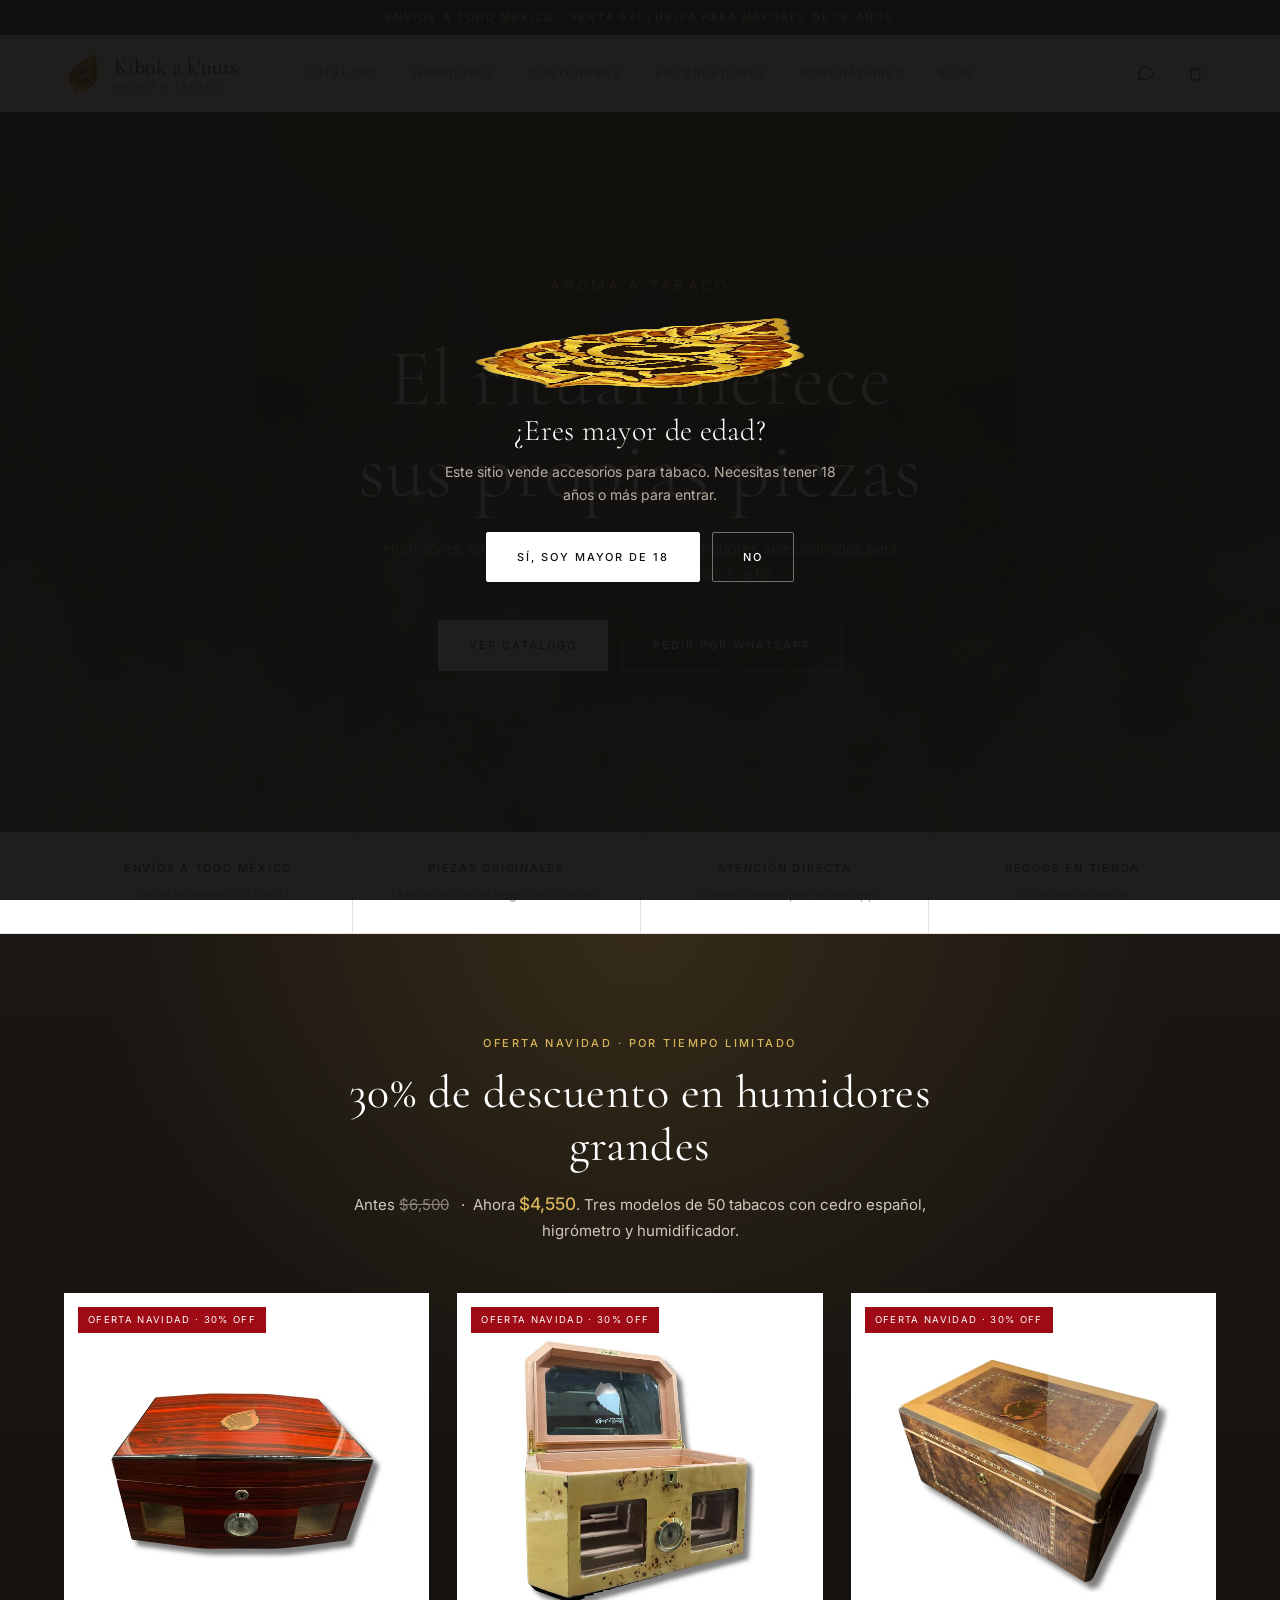
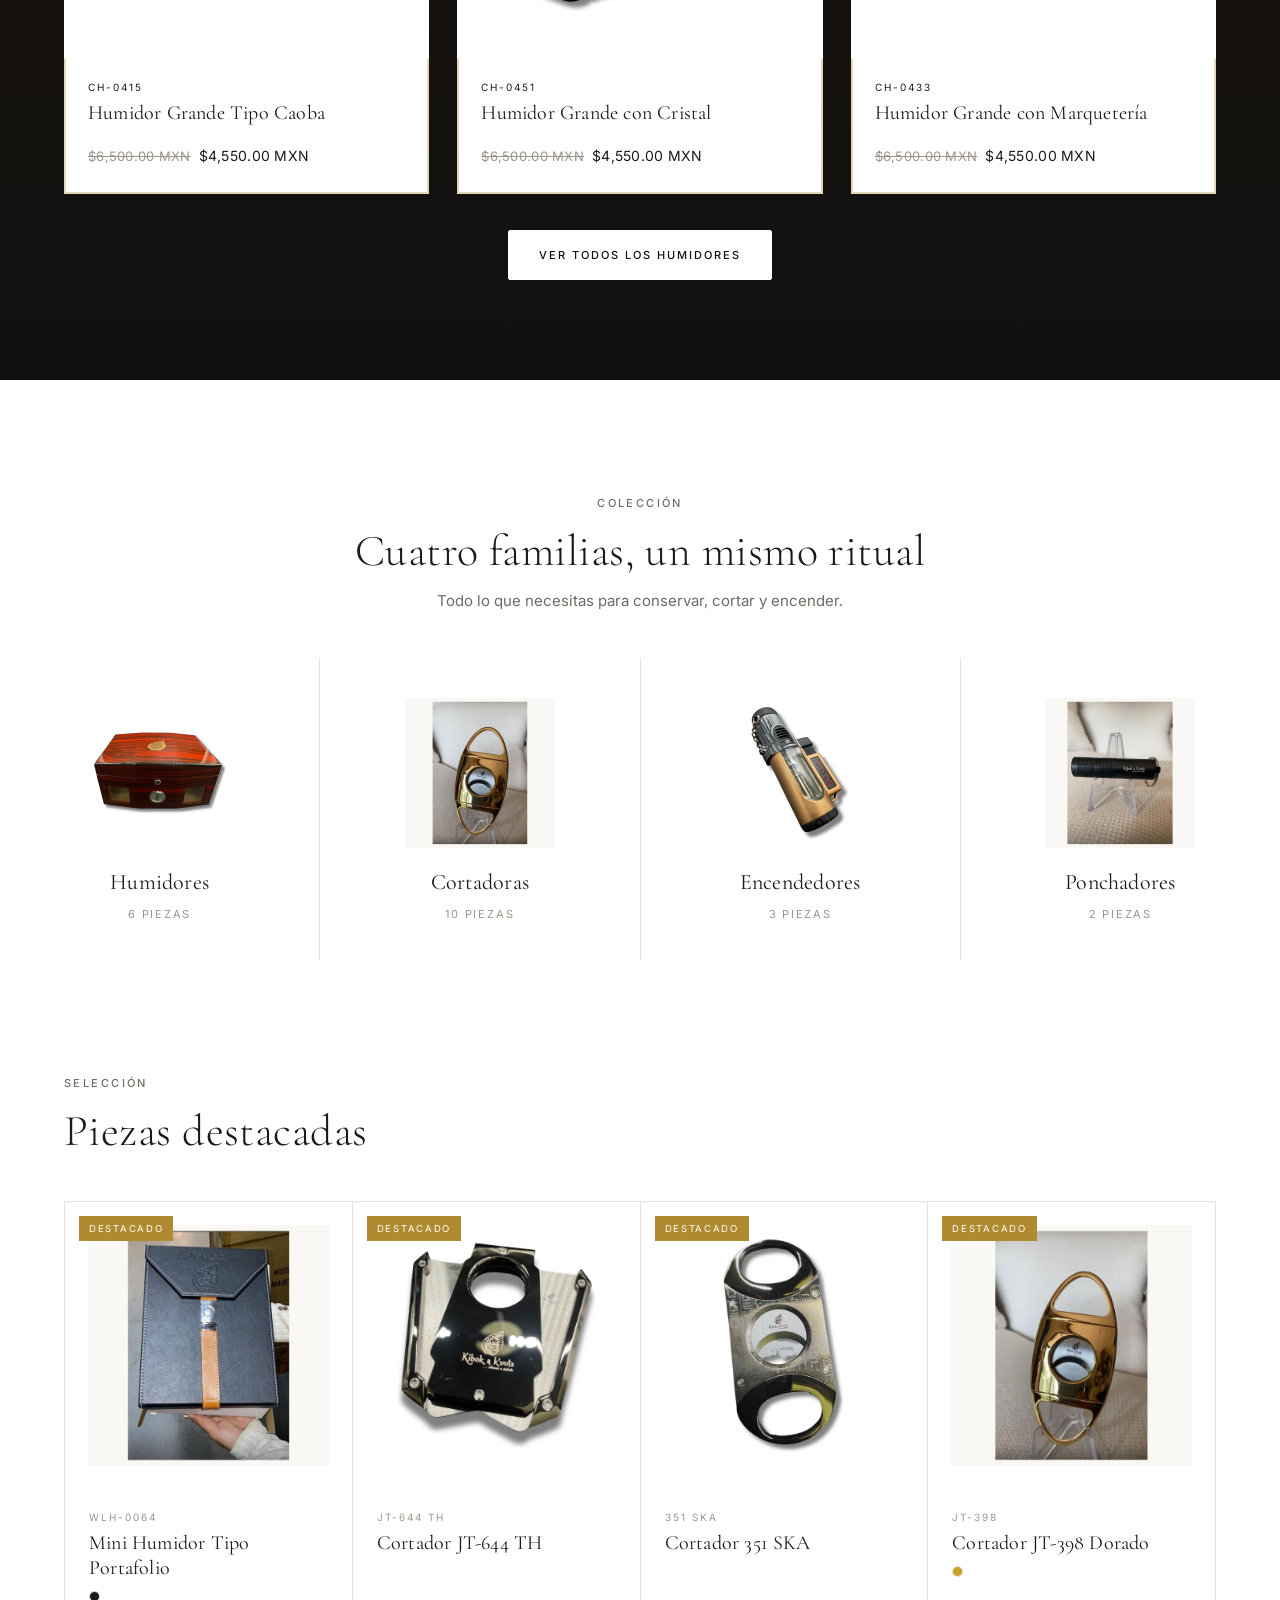
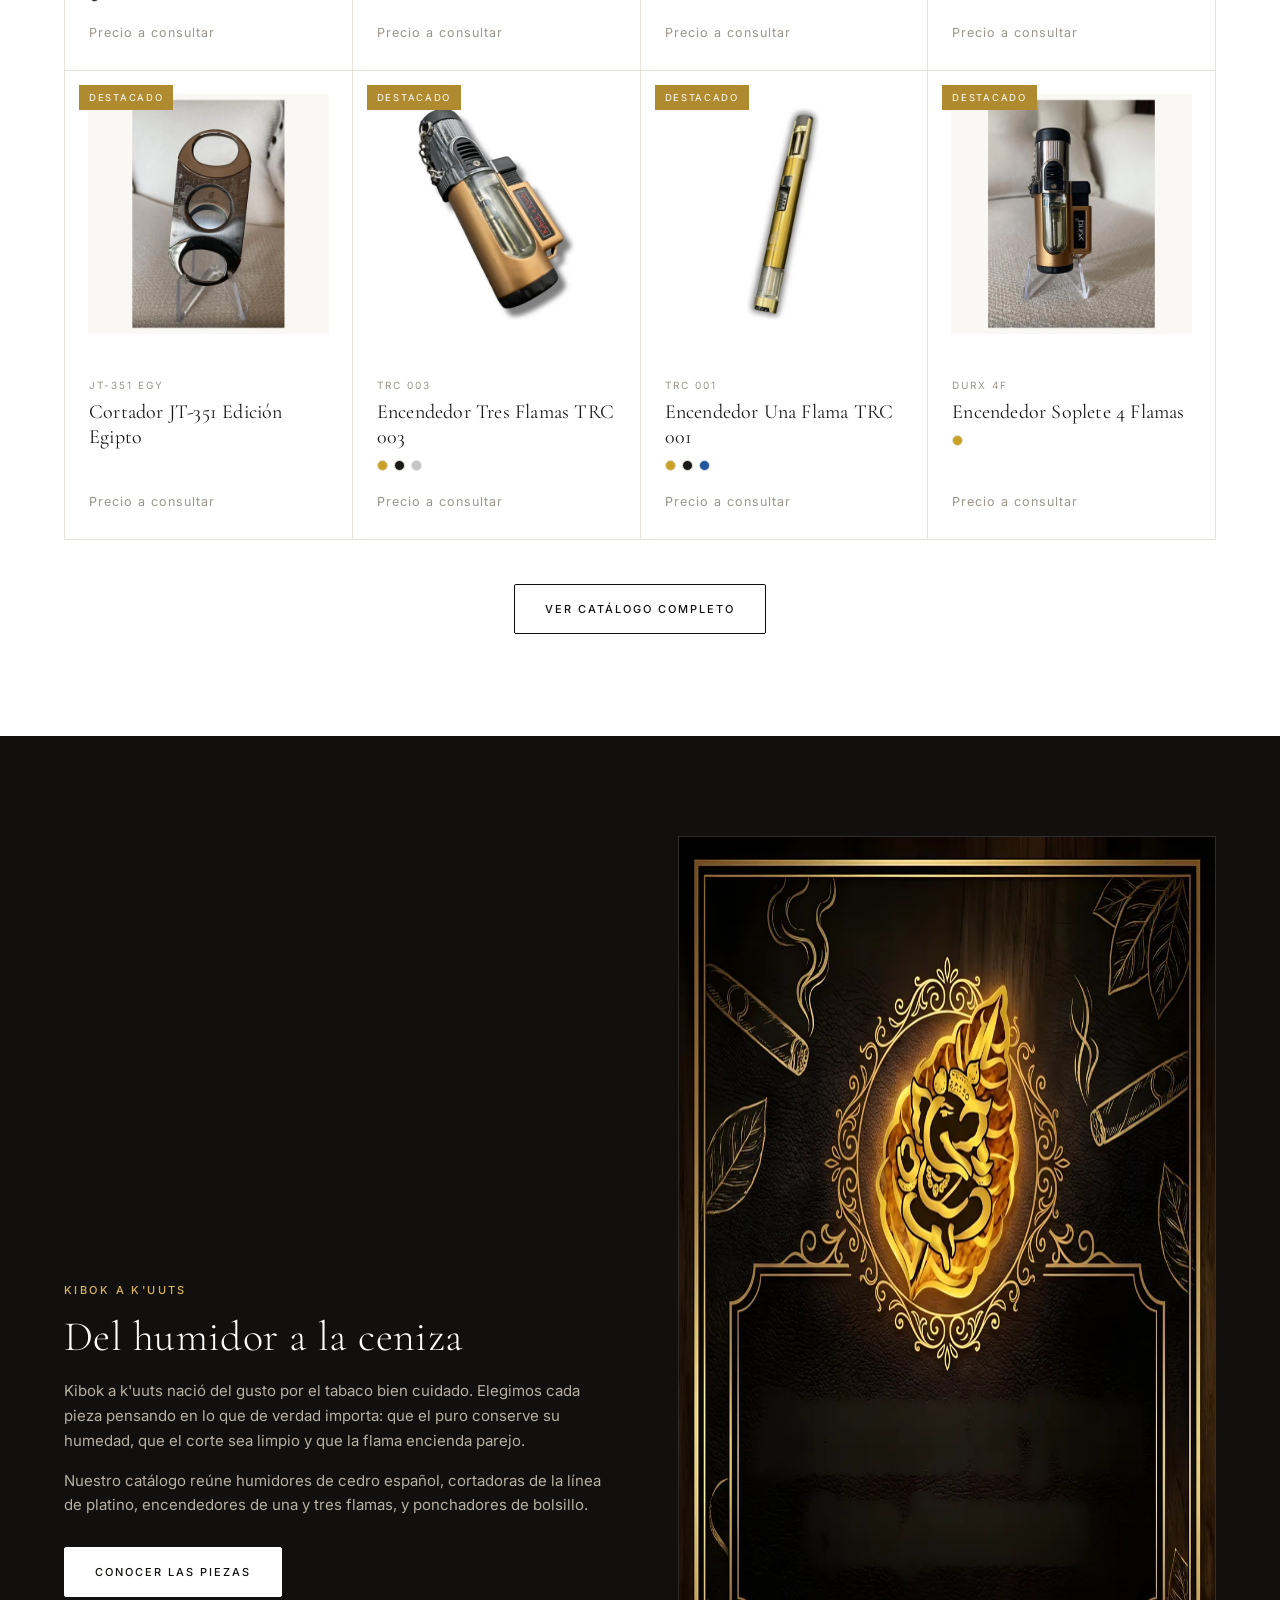
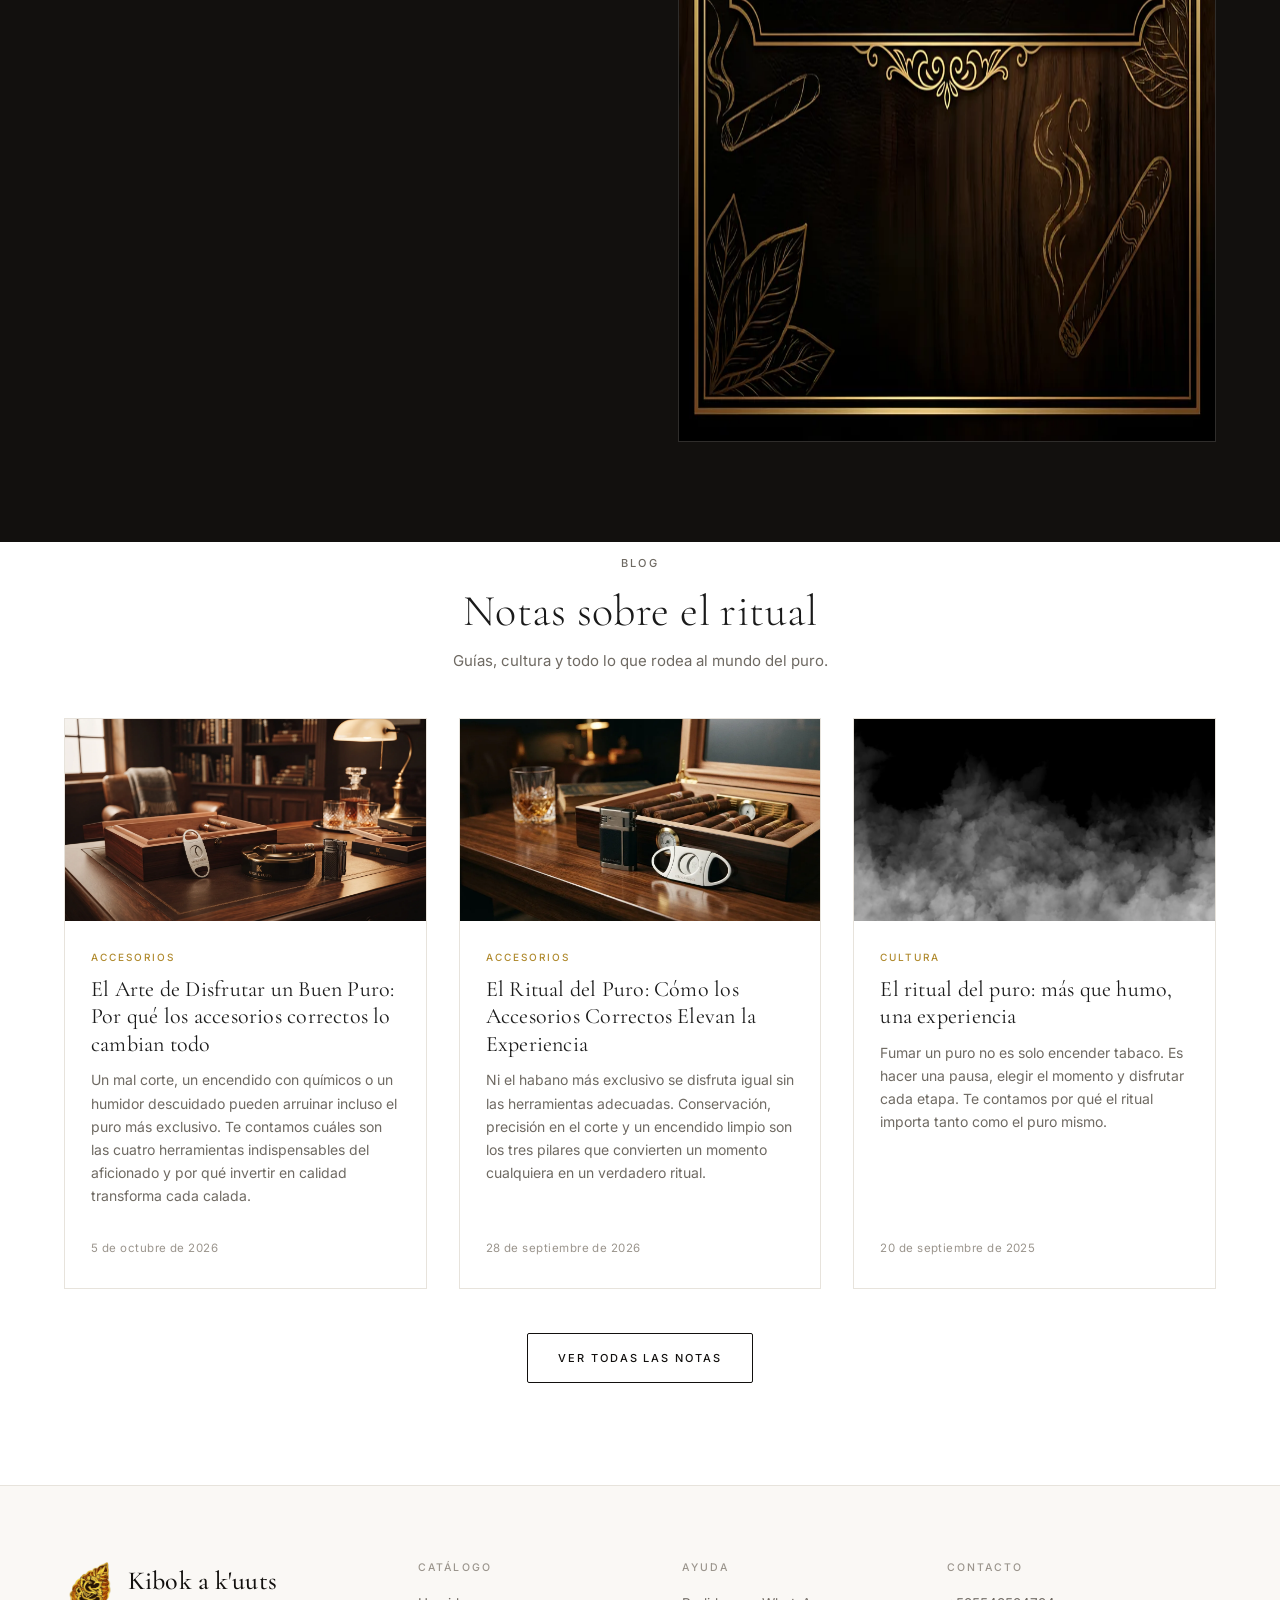
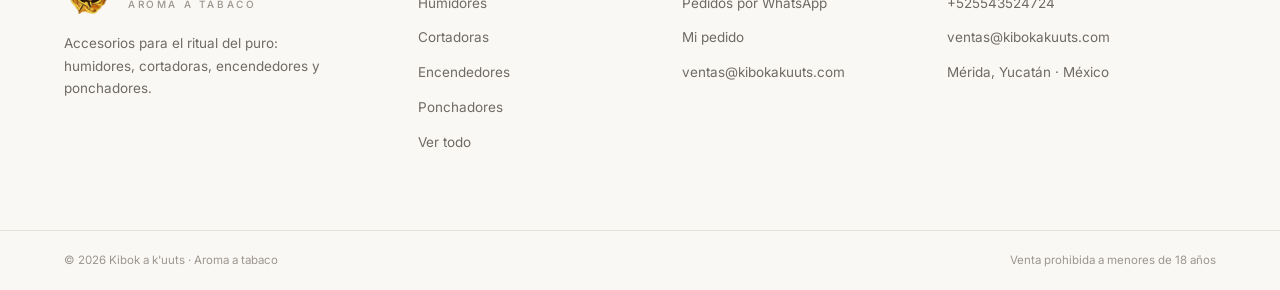
==== commit 2d81f1b4: "Rediseña logo, agrega fotos reales de productos y oferta Navidad - Logo header/footer: emblema + Cor" ====
--- a/SITIO KIBOK/index.html
+++ b/SITIO KIBOK/index.html
@@ -1,11 +1,28 @@
 <!doctype html>
 <html lang="es">
 <head>
-  <title>Kibok a k'uuts · Accesorios para puros</title>
-  <meta name="description" content="Humidores, cortadoras, encendedores y ponchadores. Accesorios para el ritual del puro. Envíos a todo México.">
+  <!-- Google tag (gtag.js) -->
+  <script async src="https://www.googletagmanager.com/gtag/js?id=G-23WZY31CMX"></script>
+  <script>
+    window.dataLayer = window.dataLayer || [];
+    function gtag(){dataLayer.push(arguments);}
+    gtag('js', new Date());
+    gtag('config', 'G-23WZY31CMX');
+  </script>
+  <title>Kibok a k'uuts · Accesorios para puros | Humidores, Cortadoras, Encendedores</title>
+  <meta name="description" content="Tienda en línea de accesorios para puros: humidores de cedro español, cortadoras de platino, encendedores de butano y ponchadores. Envíos a todo México desde Mérida, Yucatán.">
   <meta charset="utf-8">
   <meta name="viewport" content="width=device-width, initial-scale=1">
   <meta name="theme-color" content="#12100e">
+  <link rel="canonical" href="https://www.kibokakuuts.com/">
+  <meta property="og:type" content="website">
+  <meta property="og:title" content="Kibok a k'uuts · Accesorios para puros">
+  <meta property="og:description" content="Humidores, cortadoras, encendedores y ponchadores seleccionados para el ritual del puro. Envíos a todo México.">
+  <meta property="og:url" content="https://www.kibokakuuts.com/">
+  <meta property="og:image" content="https://www.kibokakuuts.com/img/marca/portada.webp">
+  <meta property="og:site_name" content="Kibok a k'uuts">
+  <meta property="og:locale" content="es_MX">
+  <meta name="twitter:card" content="summary_large_image">
   <link rel="icon" href="favicon.ico">
   <link rel="apple-touch-icon" href="apple-touch-icon.png">
   <link rel="preconnect" href="https://fonts.googleapis.com">
@@ -22,7 +39,7 @@
         <svg viewBox="0 0 24 24"><path d="M3 6h18M3 12h18M3 18h18"/></svg>
       </button>
       <a class="logo" href="index.html" aria-label="Kibok a k'uuts, inicio">
-        <img src="img/marca/logo.webp" alt="Kibok a k'uuts — Aroma a tabaco" width="586" height="304">
+        <img src="img/marca/emblema.png" alt="" class="logo__emblema" width="512" height="512"><span class="logo__texto"><span class="logo__nombre">Kibok a k&#39;uuts</span><span class="logo__lema">Aroma a tabaco</span></span>
       </a>
       <nav class="nav" aria-label="Principal">
         <a href="tienda.html">Catálogo</a>
@@ -71,6 +88,20 @@
       </div>
     </section>
 
+    <section class="promo-navidad" data-promo-seccion hidden>
+      <div class="contenedor promo-navidad__cab">
+        <p class="eyebrow promo-navidad__eyebrow">Oferta Navidad · Por tiempo limitado</p>
+        <h2 class="promo-navidad__titulo">30&#37; de descuento en humidores grandes</h2>
+        <p class="promo-navidad__sub">Antes <s>$6,500</s> &nbsp;·&nbsp; Ahora <strong>$4,550</strong>. Tres modelos de 50 tabacos con cedro español, higrómetro y humidificador.</p>
+      </div>
+      <div class="contenedor" style="padding:0">
+        <div class="promo-navidad__rejilla" data-promo-rejilla></div>
+      </div>
+      <div class="contenedor centro" style="margin-top:36px">
+        <a class="btn btn--claro" href="tienda.html?c=humidores">Ver todos los humidores</a>
+      </div>
+    </section>
+
     <section class="seccion">
       <div class="contenedor">
         <div class="titulo centro">
@@ -131,7 +162,7 @@
   <footer class="footer">
     <div class="contenedor footer__grid">
       <div>
-        <div class="footer__logo"><img src="img/marca/logo.webp" alt="Kibok a k'uuts" width="586" height="304"></div>
+        <div class="footer__logo"><a class="logo" href="index.html" aria-label="Kibok a k&#39;uuts, inicio"><img src="img/marca/emblema.png" alt="" class="logo__emblema" width="512" height="512"><span class="logo__texto"><span class="logo__nombre">Kibok a k&#39;uuts</span><span class="logo__lema">Aroma a tabaco</span></span></a></div>
         <p style="color:var(--suave);font-size:13.5px;max-width:280px">
           Accesorios para el ritual del puro: humidores, cortadoras, encendedores y ponchadores.
         </p>
--- a/SITIO KIBOK/css/styles.css
+++ b/SITIO KIBOK/css/styles.css
@@ -79,8 +79,18 @@
   display:grid;grid-template-columns:1fr auto 1fr;align-items:center;
   gap:20px;min-height:76px
 }
-.logo{display:flex;align-items:center;gap:12px}
+.logo{display:flex;align-items:center;gap:12px;color:var(--negro)}
 .logo img{height:38px;width:auto}
+.logo__emblema{height:40px;width:auto;flex:none}
+.logo__texto{display:flex;flex-direction:column;line-height:1}
+.logo__nombre{
+  font-family:var(--serif);font-size:22px;font-weight:500;
+  color:var(--negro);letter-spacing:.005em
+}
+.logo__lema{
+  font-size:9px;letter-spacing:.24em;text-transform:uppercase;
+  color:var(--tenue);font-weight:500;margin-top:4px
+}
 .nav{display:flex;gap:34px;justify-content:center}
 .nav a{
   font-size:11px;letter-spacing:.16em;text-transform:uppercase;color:var(--suave);
@@ -112,6 +122,9 @@
   .hamburguesa{display:grid;order:-1}
   .logo{justify-content:center}
   .logo img{height:32px}
+  .logo__emblema{height:34px}
+  .logo__nombre{font-size:19px}
+  .logo__lema{font-size:8.5px;letter-spacing:.22em}
   .nav{
     position:fixed;inset:66px 0 auto;background:#fff;border-bottom:1px solid var(--linea);
     flex-direction:column;gap:0;padding:8px var(--gutter) 24px;
@@ -230,6 +243,38 @@
   font-size:9.5px;letter-spacing:.18em;text-transform:uppercase;padding:5px 10px
 }
 .etiqueta--oro{background:var(--oro)}
+.etiqueta--rojo{background:var(--rojo);color:#fff;letter-spacing:.14em}
+
+/* ---------------- Promo Navidad ---------------- */
+.promo-navidad{
+  background:linear-gradient(180deg,#1a1613 0%, #12100e 100%);
+  color:#f5efe3;
+  padding:clamp(60px,8vw,100px) 0 clamp(60px,8vw,100px);
+  position:relative;overflow:hidden
+}
+.promo-navidad::before{
+  content:"";position:absolute;inset:0;pointer-events:none;
+  background:radial-gradient(60% 70% at 50% 0%, rgba(176,138,46,.18), transparent 70%)
+}
+.promo-navidad__cab{position:relative;text-align:center;max-width:720px;margin-inline:auto;margin-bottom:50px}
+.promo-navidad__eyebrow{color:var(--oro-claro)}
+.promo-navidad__titulo{
+  font-family:var(--serif);font-weight:400;font-size:clamp(28px,4.4vw,46px);
+  margin:0 0 18px;color:#fff;letter-spacing:.01em;line-height:1.15
+}
+.promo-navidad__sub{color:#cfc8bd;font-size:15px;max-width:620px;margin:0 auto}
+.promo-navidad__sub s{color:#8a8378;margin-right:4px}
+.promo-navidad__sub strong{color:var(--oro-claro);font-weight:500;font-size:1.15em}
+.promo-navidad__rejilla{
+  display:grid;grid-template-columns:repeat(3,1fr);gap:28px;
+  padding-inline:var(--gutter);max-width:var(--max);margin:0 auto
+}
+.promo-navidad__rejilla .tarjeta{background:#fff;color:var(--texto)}
+.promo-navidad__rejilla .tarjeta__modelo,
+.promo-navidad__rejilla .tarjeta__nombre{color:inherit}
+@media (max-width:900px){.promo-navidad__rejilla{grid-template-columns:repeat(2,1fr);gap:20px}}
+@media (max-width:560px){.promo-navidad__rejilla{grid-template-columns:1fr}}
+.tarjeta--promo{outline:2px solid rgba(176,138,46,.35);outline-offset:-2px}
 
 /* ---------------- Filtros tienda ---------------- */
 .barra-filtros{
@@ -358,7 +403,10 @@
 .footer ul{list-style:none;margin:0;padding:0;display:grid;gap:10px}
 .footer a{font-size:13.5px;color:var(--suave);transition:color var(--trans)}
 .footer a:hover{color:var(--negro)}
-.footer__logo img{height:44px;margin-bottom:16px}
+.footer__logo{margin-bottom:18px}
+.footer__logo .logo__emblema{height:52px}
+.footer__logo .logo__nombre{font-size:26px}
+.footer__logo .logo__lema{font-size:10px;letter-spacing:.26em;margin-top:5px}
 .footer__legal{
   border-top:1px solid var(--linea);padding-block:20px;display:flex;justify-content:space-between;
   gap:16px;flex-wrap:wrap;font-size:11.5px;color:var(--tenue)
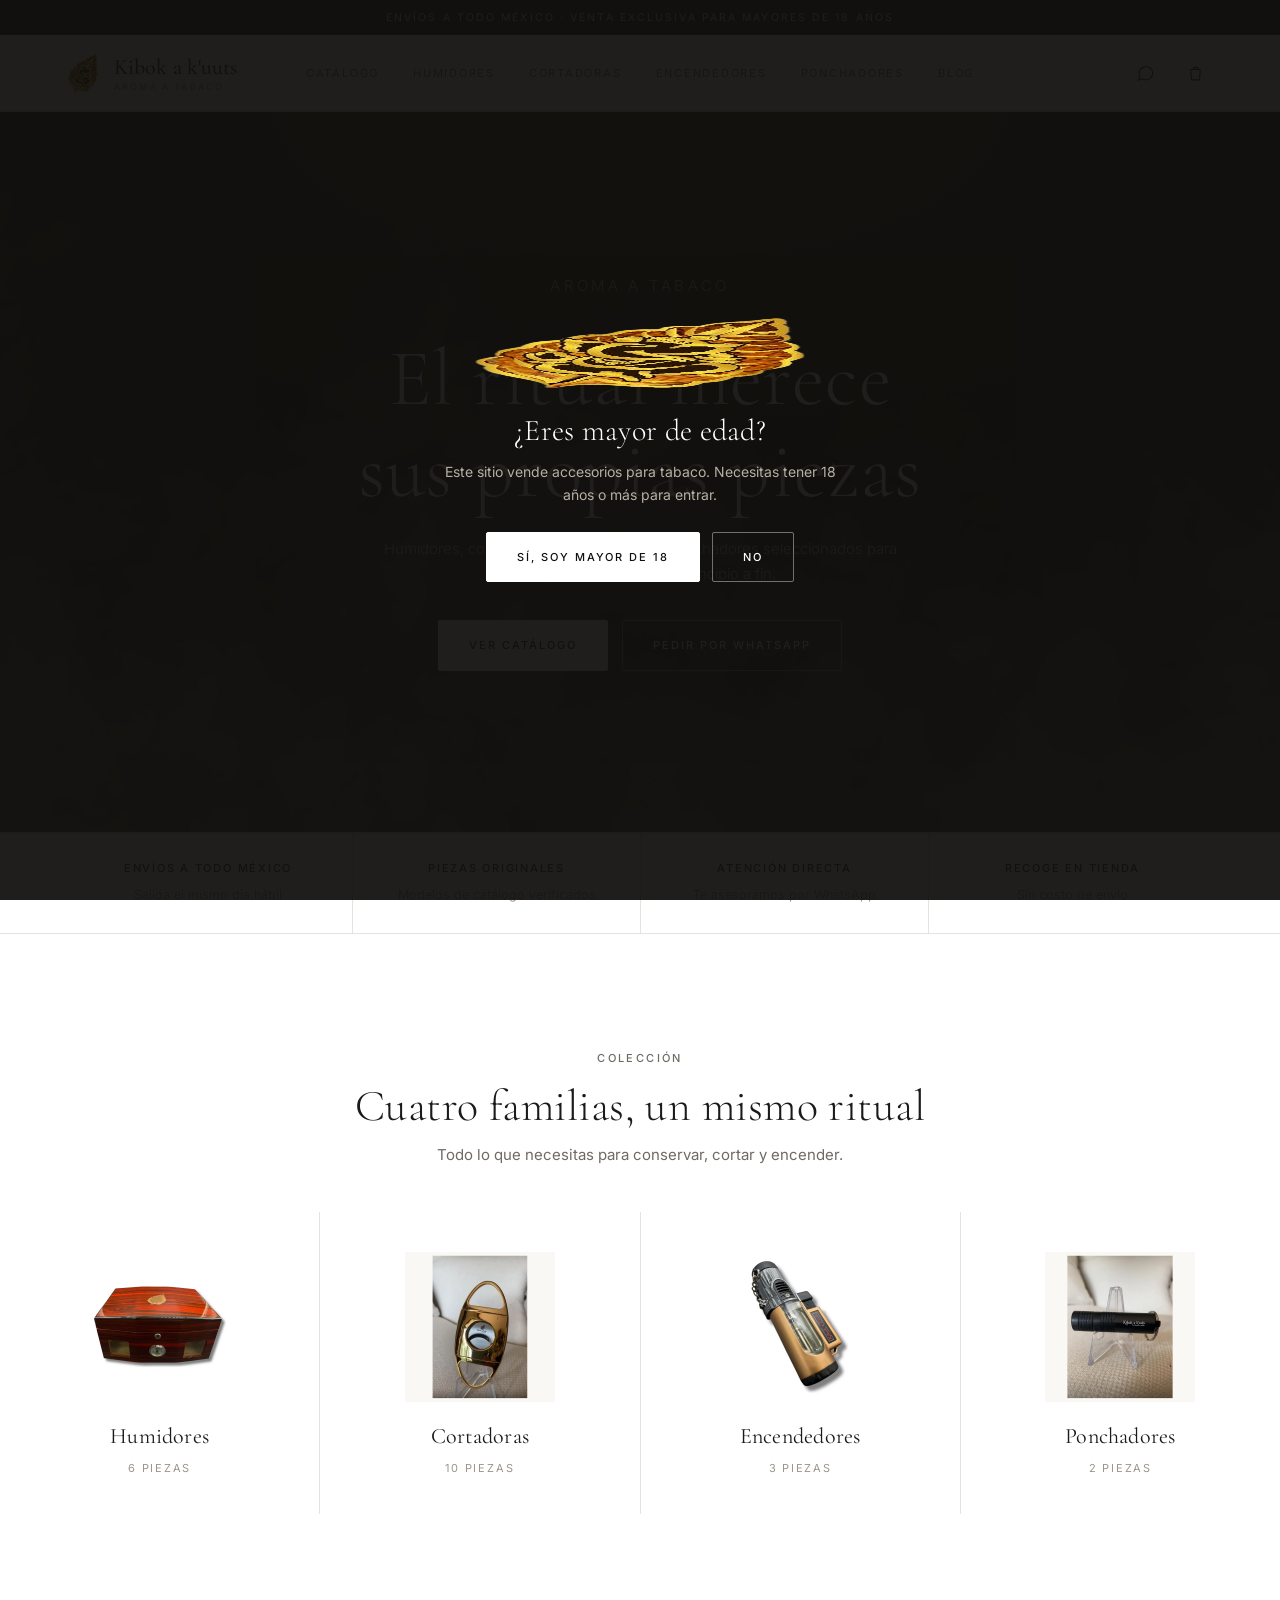
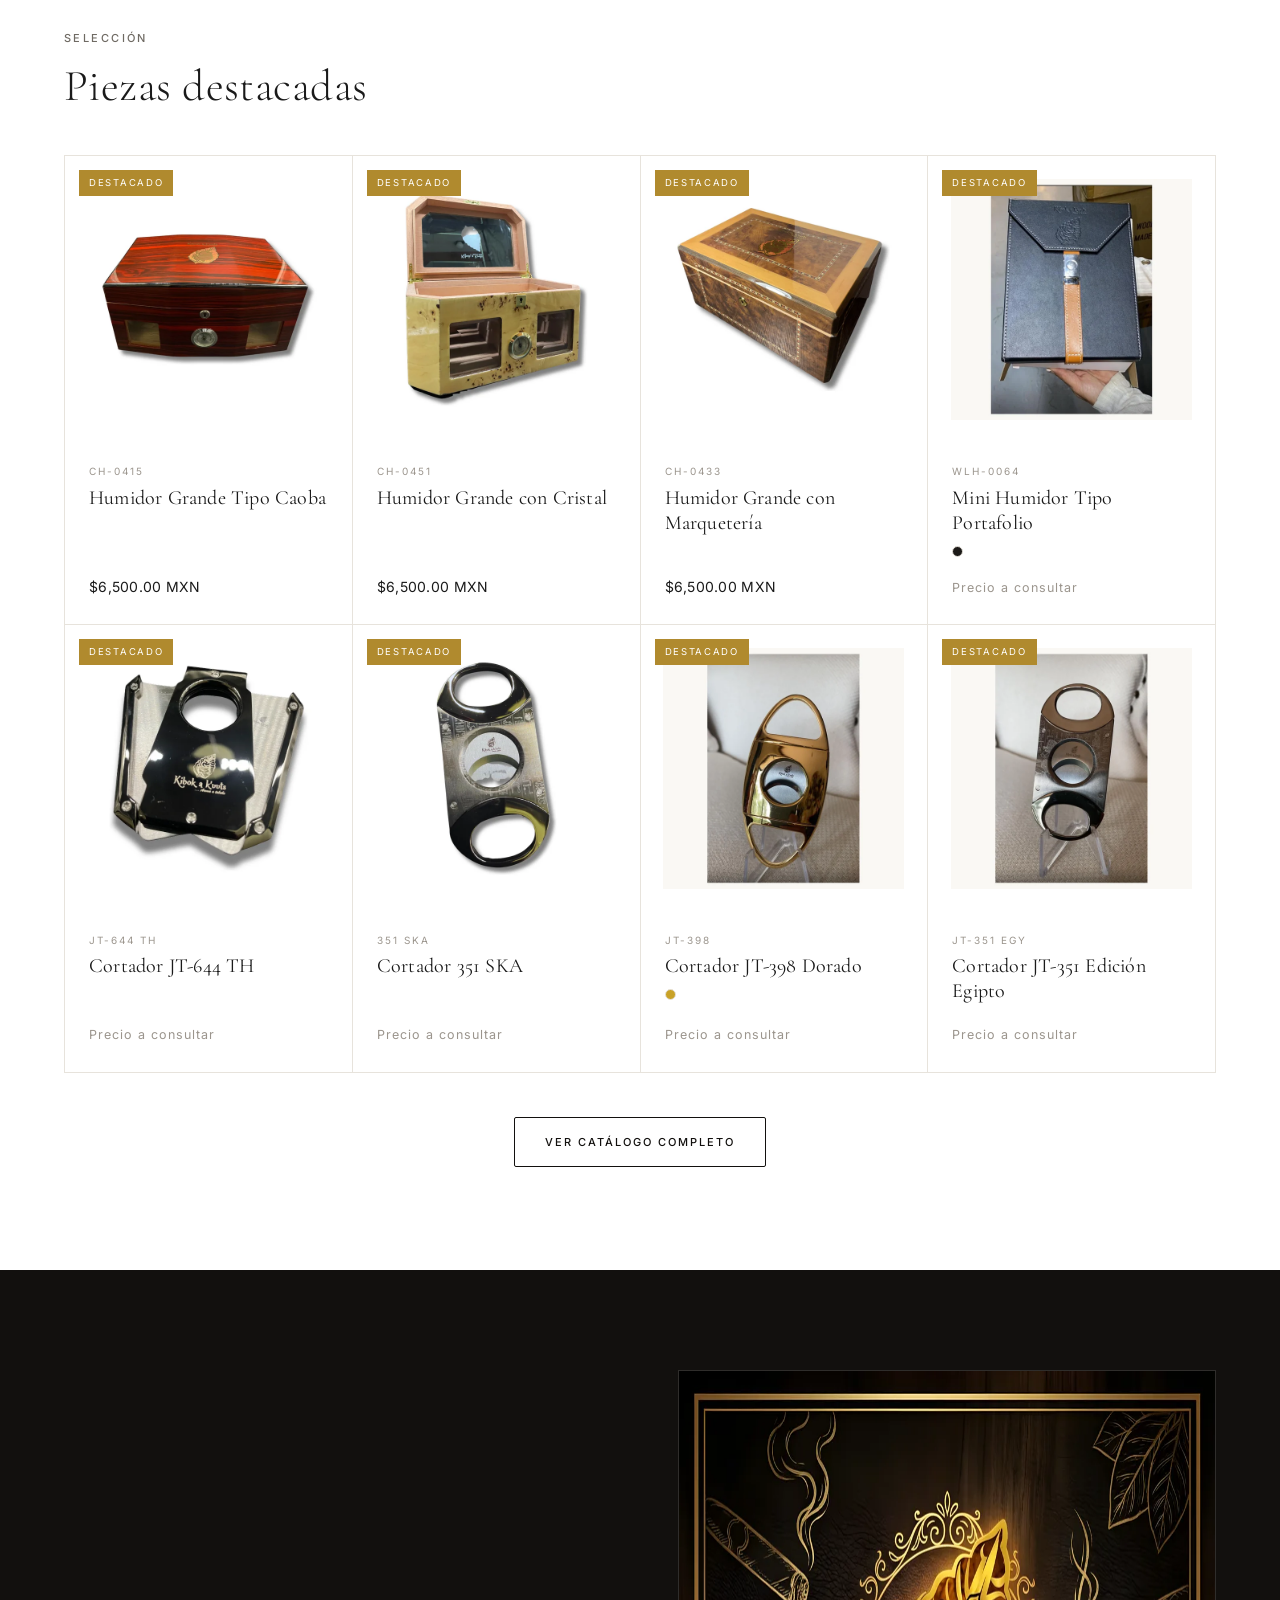
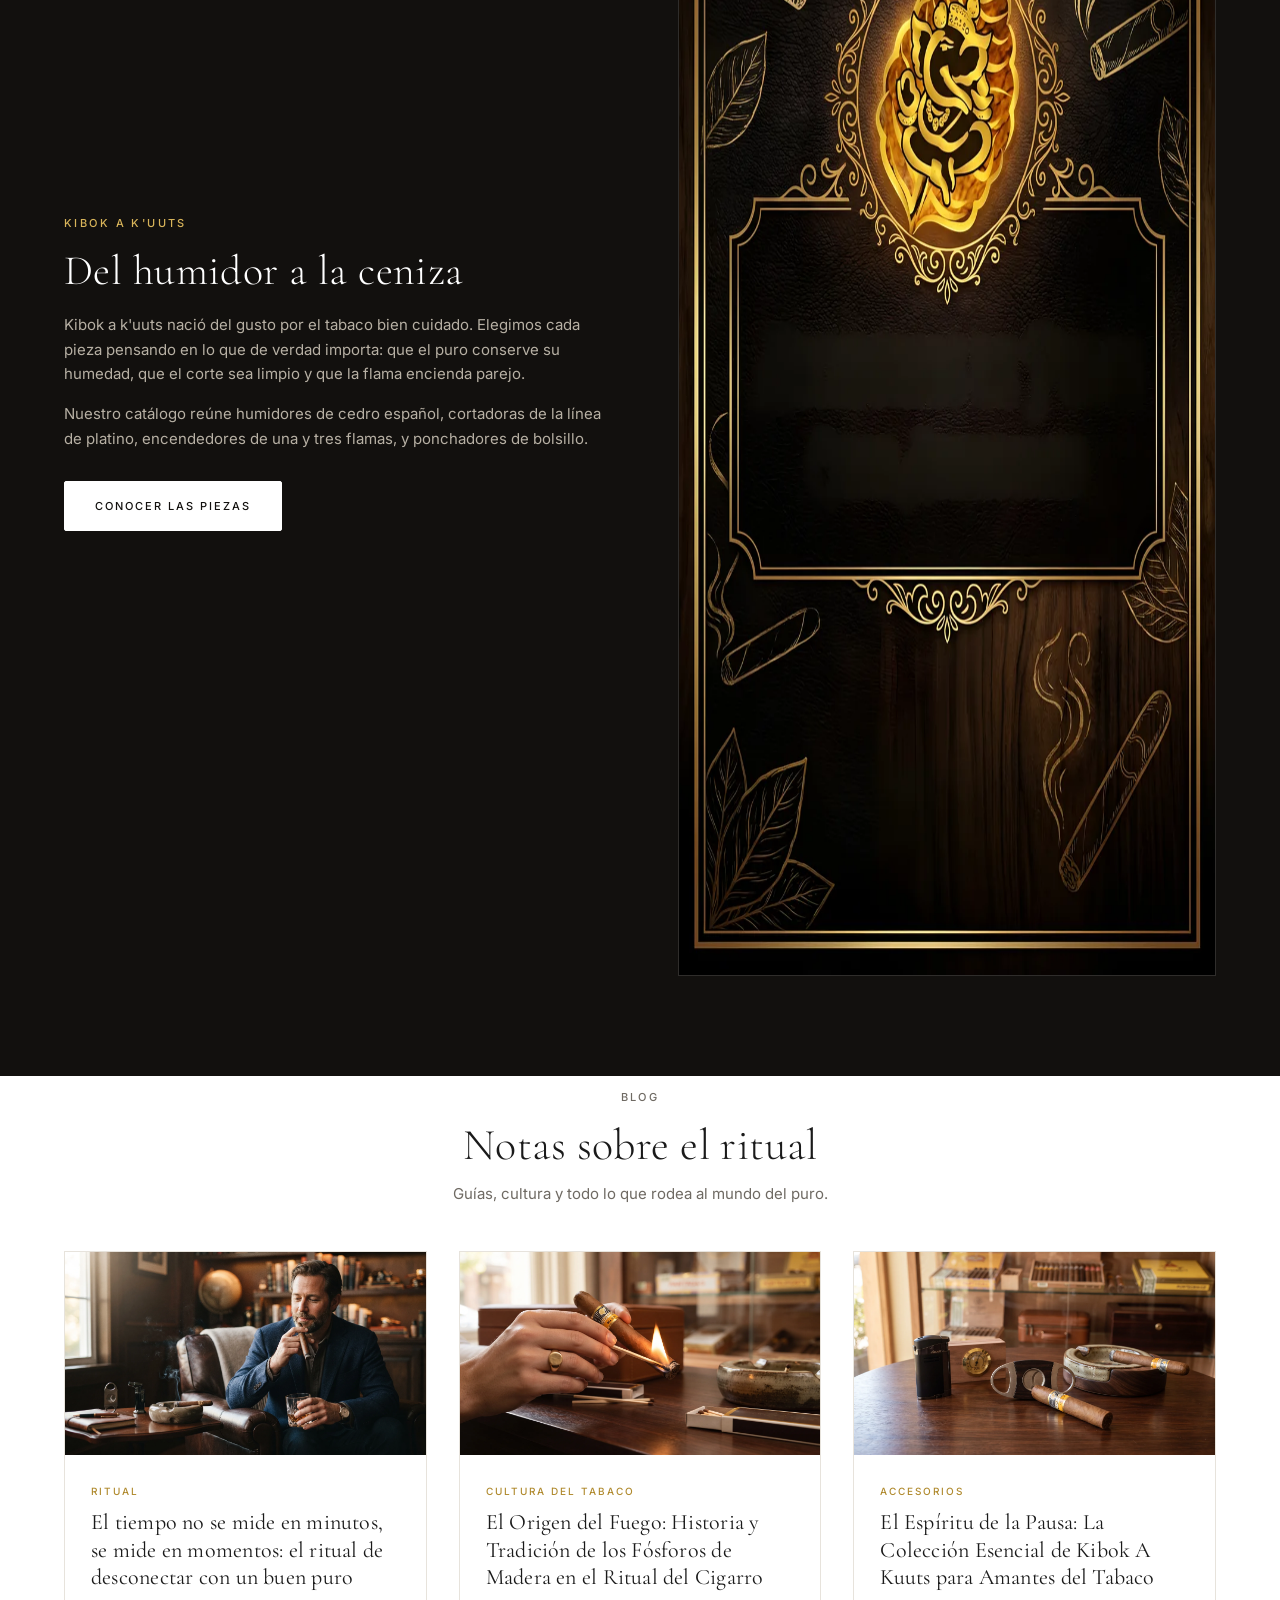
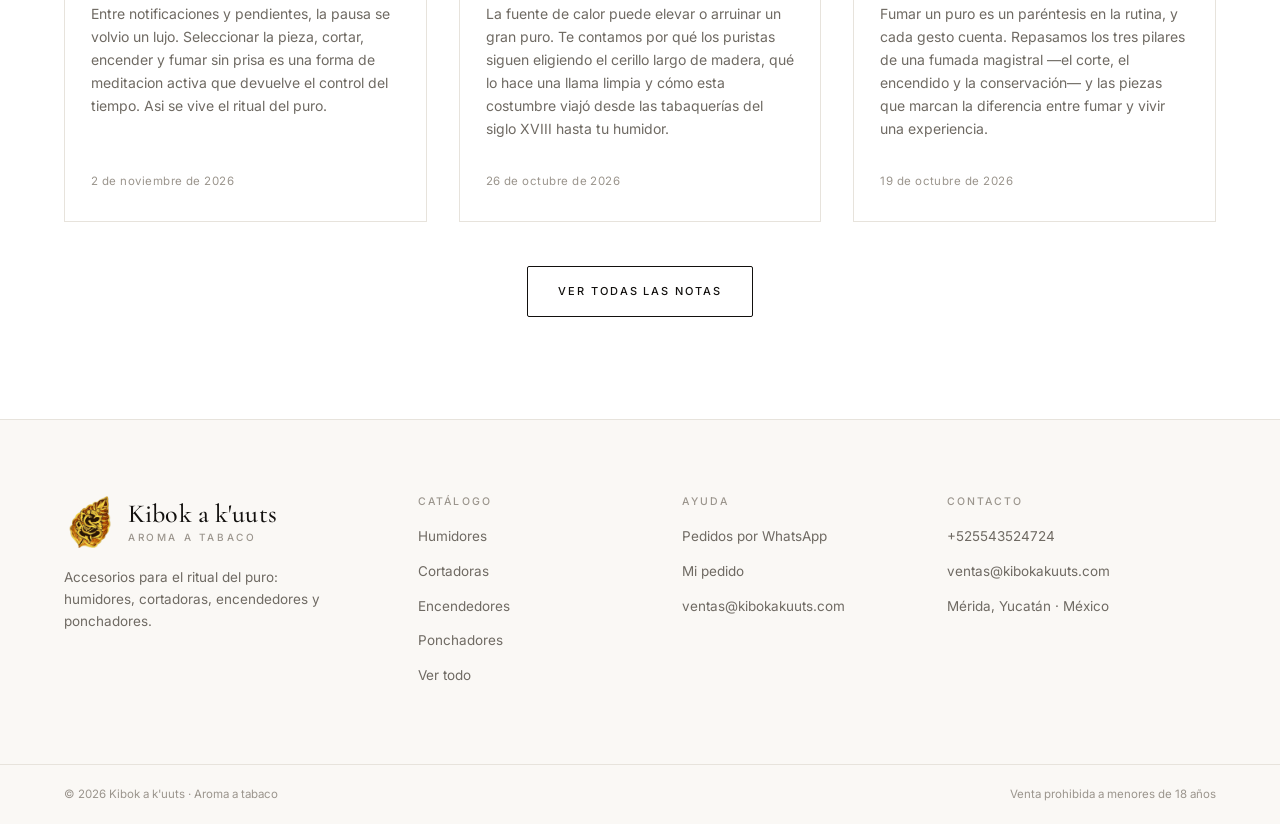
==== commit 91d599c8: "Remove Christmas promotion from site - Remove promo-navidad section from homepage - Remove promo fie" ====
--- a/SITIO KIBOK/index.html
+++ b/SITIO KIBOK/index.html
@@ -88,20 +88,6 @@
       </div>
     </section>
 
-    <section class="promo-navidad" data-promo-seccion hidden>
-      <div class="contenedor promo-navidad__cab">
-        <p class="eyebrow promo-navidad__eyebrow">Oferta Navidad · Por tiempo limitado</p>
-        <h2 class="promo-navidad__titulo">30&#37; de descuento en humidores grandes</h2>
-        <p class="promo-navidad__sub">Antes <s>$6,500</s> &nbsp;·&nbsp; Ahora <strong>$4,550</strong>. Tres modelos de 50 tabacos con cedro español, higrómetro y humidificador.</p>
-      </div>
-      <div class="contenedor" style="padding:0">
-        <div class="promo-navidad__rejilla" data-promo-rejilla></div>
-      </div>
-      <div class="contenedor centro" style="margin-top:36px">
-        <a class="btn btn--claro" href="tienda.html?c=humidores">Ver todos los humidores</a>
-      </div>
-    </section>
-
     <section class="seccion">
       <div class="contenedor">
         <div class="titulo centro">
--- a/SITIO KIBOK/css/styles.css
+++ b/SITIO KIBOK/css/styles.css
@@ -243,39 +243,6 @@
   font-size:9.5px;letter-spacing:.18em;text-transform:uppercase;padding:5px 10px
 }
 .etiqueta--oro{background:var(--oro)}
-.etiqueta--rojo{background:var(--rojo);color:#fff;letter-spacing:.14em}
-
-/* ---------------- Promo Navidad ---------------- */
-.promo-navidad{
-  background:linear-gradient(180deg,#1a1613 0%, #12100e 100%);
-  color:#f5efe3;
-  padding:clamp(60px,8vw,100px) 0 clamp(60px,8vw,100px);
-  position:relative;overflow:hidden
-}
-.promo-navidad::before{
-  content:"";position:absolute;inset:0;pointer-events:none;
-  background:radial-gradient(60% 70% at 50% 0%, rgba(176,138,46,.18), transparent 70%)
-}
-.promo-navidad__cab{position:relative;text-align:center;max-width:720px;margin-inline:auto;margin-bottom:50px}
-.promo-navidad__eyebrow{color:var(--oro-claro)}
-.promo-navidad__titulo{
-  font-family:var(--serif);font-weight:400;font-size:clamp(28px,4.4vw,46px);
-  margin:0 0 18px;color:#fff;letter-spacing:.01em;line-height:1.15
-}
-.promo-navidad__sub{color:#cfc8bd;font-size:15px;max-width:620px;margin:0 auto}
-.promo-navidad__sub s{color:#8a8378;margin-right:4px}
-.promo-navidad__sub strong{color:var(--oro-claro);font-weight:500;font-size:1.15em}
-.promo-navidad__rejilla{
-  display:grid;grid-template-columns:repeat(3,1fr);gap:28px;
-  padding-inline:var(--gutter);max-width:var(--max);margin:0 auto
-}
-.promo-navidad__rejilla .tarjeta{background:#fff;color:var(--texto)}
-.promo-navidad__rejilla .tarjeta__modelo,
-.promo-navidad__rejilla .tarjeta__nombre{color:inherit}
-@media (max-width:900px){.promo-navidad__rejilla{grid-template-columns:repeat(2,1fr);gap:20px}}
-@media (max-width:560px){.promo-navidad__rejilla{grid-template-columns:1fr}}
-.tarjeta--promo{outline:2px solid rgba(176,138,46,.35);outline-offset:-2px}
-
 /* ---------------- Filtros tienda ---------------- */
 .barra-filtros{
   display:flex;align-items:center;justify-content:space-between;gap:24px;
